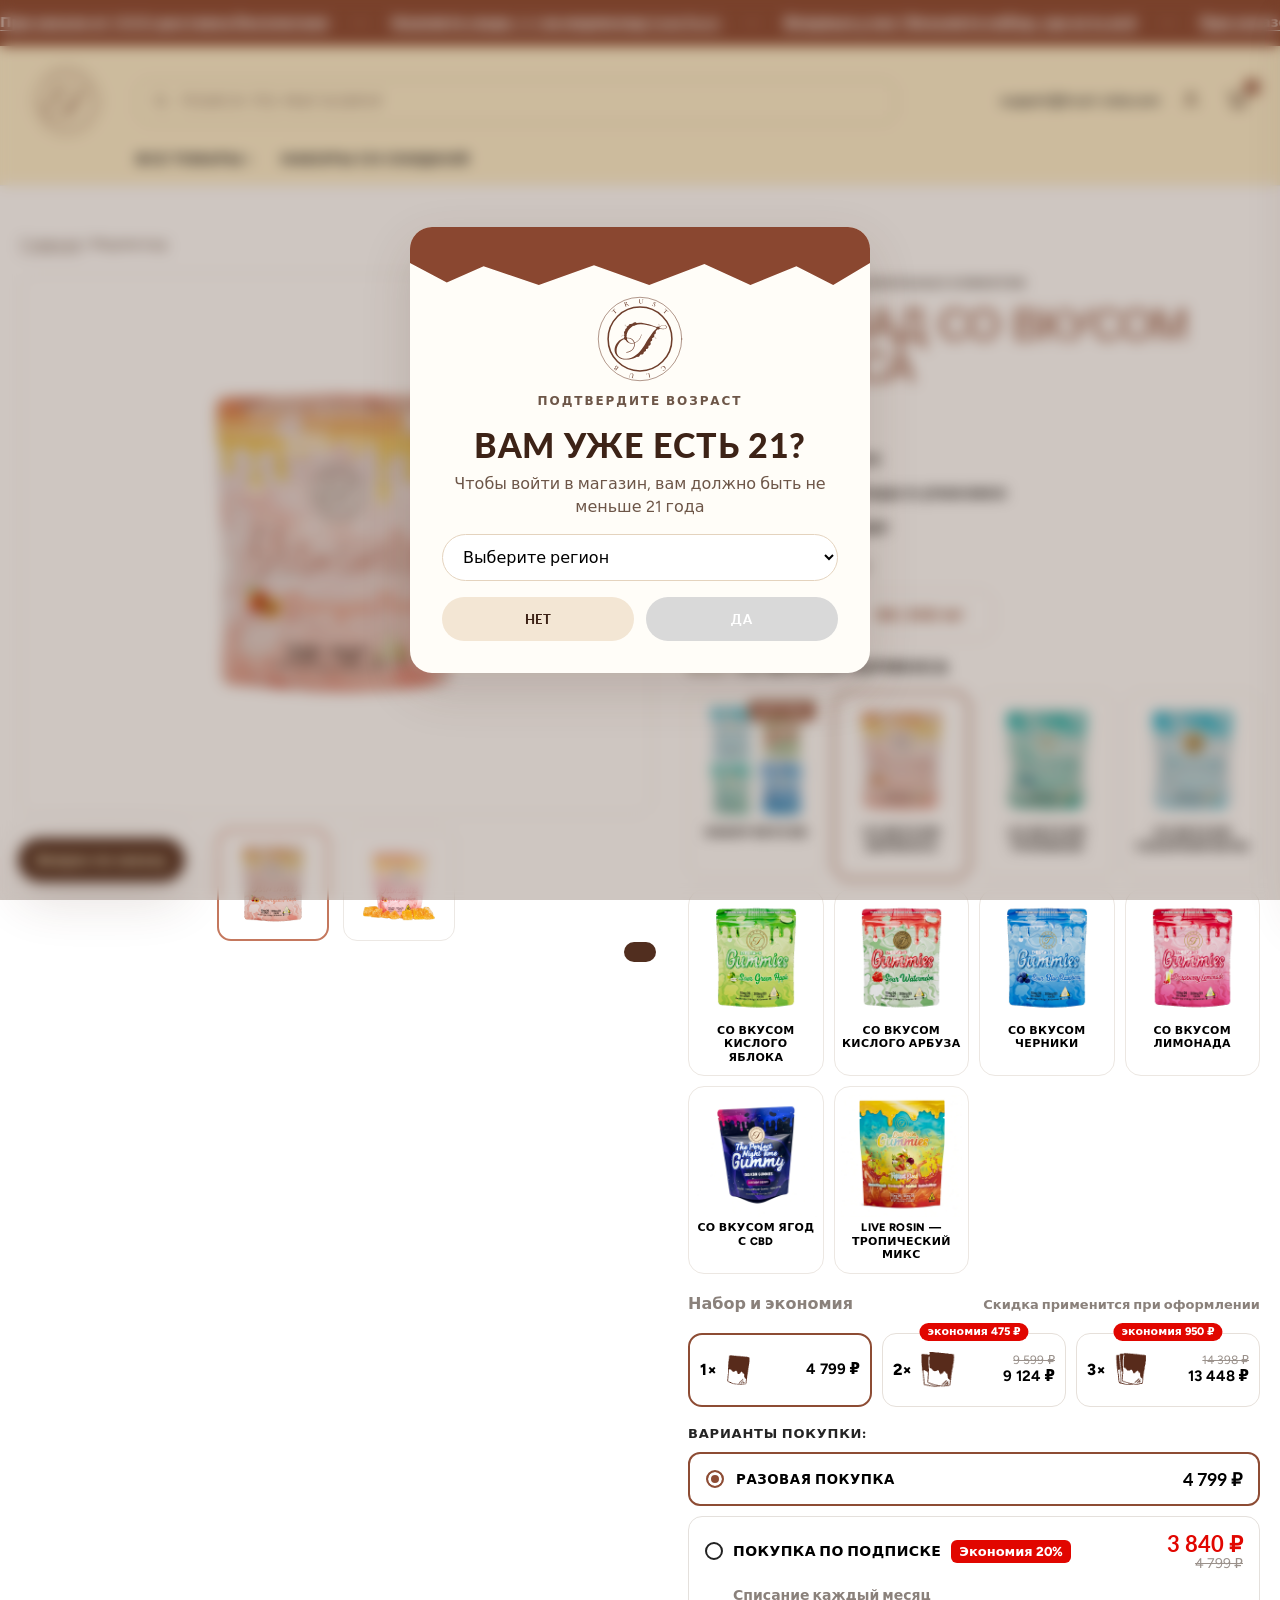
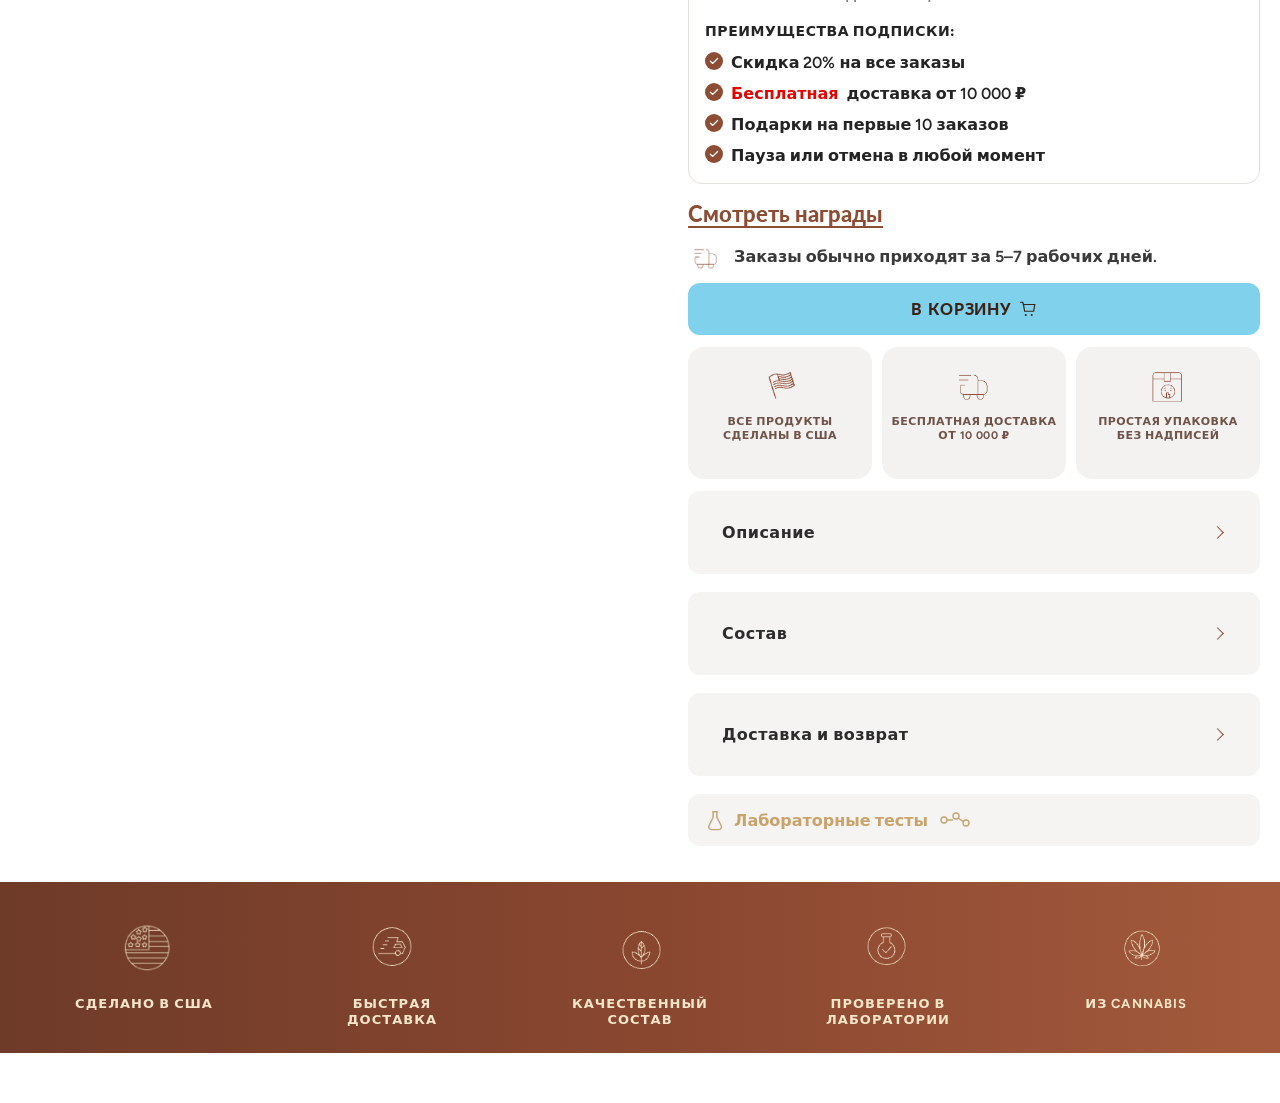
==== marmelad.html @ 65765ce6 "Initial commit: Trust-Club site with chat server. Co-authored-by: Cursor <cursoragent@cursor.com>" ====
<!DOCTYPE html>
<html lang="ru">
<head>
  <meta charset="UTF-8" />
  <meta name="viewport" content="width=device-width, initial-scale=1, maximum-scale=1, viewport-fit=cover" />
  <title>Мармелад со вкусом абрикоса — Trust-Club</title>
  <link rel="icon" href="img/brand/trust-club-logo.svg" type="image/svg+xml" />
  <meta name="description" content="Мармелад Trust-Club со вкусом абрикоса. Сделано в США, проверено лабораторией, доставка без опознавательных знаков." />
  <link rel="stylesheet" href="fonts/fonts.css" />
  <link rel="stylesheet" href="css/styles.css?v=47" />
  <link rel="stylesheet" href="css/product.css?v=33" />
</head>
<body class="locked">
  <div class="overlay open" id="ageGate" role="dialog" aria-modal="true" aria-labelledby="ageTitle">
    <div class="modal">
      <div class="drip"></div>
      <div class="modal-body">
        <img class="logo-pop" src="img/brand/trust-club-logo.svg" alt="Trust-Club" />
        <p class="eyebrow">ПОДТВЕРДИТЕ ВОЗРАСТ</p>
        <h2 id="ageTitle">ВАМ УЖЕ ЕСТЬ 21?</h2>
        <p>Чтобы войти в магазин, вам должно быть не меньше 21 года</p>
        <select id="stateSelect" aria-label="Выберите регион">
          <option value="">Выберите регион</option>
        </select>
        <div class="age-actions">
          <button class="btn btn-no" type="button" id="ageNo">Нет</button>
          <button class="btn btn-yes" type="button" id="ageYes" disabled>Да</button>
        </div>
      </div>
    </div>
  </div>

  <div class="marquee" id="top" aria-label="Акции">
    <div class="marquee-track" id="marquee"></div>
  </div>

  <header class="header">
    <div class="header-row">
      <button class="icon-btn menu-btn" type="button" id="openMenu" aria-label="Открыть меню">☰</button>
      <a class="logo" href="index.html#top" aria-label="Trust-Club">
        <img src="img/brand/trust-club-logo.svg" alt="Trust-Club" />
      </a>
      <form class="search" id="searchForm" role="search">
        <svg width="18" height="18" viewBox="0 0 24 24" fill="none" stroke="currentColor" stroke-width="2"><circle cx="11" cy="11" r="7"/><path d="M20 20l-3-3"/></svg>
        <input id="searchInput" type="search" placeholder="Поиск по магазину" aria-label="Поиск по магазину" />
      </form>
      <div class="header-tools">
        <div class="mail-block">
          <a class="mail" href="mailto:support@trust-club.com">support@trust-club.com</a>
          <p class="deliver" id="deliverTo" hidden>
            <svg width="15" height="18" viewBox="0 0 24 32" aria-hidden="true"><path fill="currentColor" d="M12 1C6.2 1 1.5 5.8 1.5 11.7 1.5 19.2 12 31 12 31s10.5-11.8 10.5-19.3C22.5 5.8 17.8 1 12 1z"/><circle cx="12" cy="11.5" r="3.6" fill="#fdf0ce"/></svg>
            <span id="deliverRegion"></span>
          </p>
          <div class="region-banner" id="regionGate" hidden>
            <p class="region-banner-title">Выберите регион</p>
            <div class="region-list" id="regionList"></div>
          </div>
        </div>
        <button class="icon-btn" type="button" id="openAccount" aria-label="Войти">
          <svg width="22" height="22" viewBox="0 0 24 24" fill="none" stroke="currentColor" stroke-width="1.8"><circle cx="12" cy="8" r="3.2"/><path d="M5 19c1.4-3 3.8-4.5 7-4.5S17.6 16 19 19"/></svg>
        </button>
        <button class="icon-btn" type="button" id="openCart" aria-label="Корзина">
          <svg width="22" height="22" viewBox="0 0 24 24" fill="none" stroke="currentColor" stroke-width="1.8"><path d="M6 7h15l-1.5 9h-12z"/><path d="M6 7L5 4H2"/><circle cx="9" cy="20" r="1.2"/><circle cx="18" cy="20" r="1.2"/></svg>
          <span class="cart-count" id="cartCount">0</span>
        </button>
      </div>
    </div>
    <nav class="nav" aria-label="Основное меню">
      <div class="mega">
        <a href="index.html#shop">ВСЕ ТОВАРЫ ›</a>
        <div class="mega-panel" id="mega"></div>
      </div>
      <a href="index.html#shop">НАБОРЫ СО СКИДКОЙ</a>
    </nav>
  </header>

  <main class="product-page section">
    <aside class="join-hero" id="joinHero" hidden>
      <div class="join-panel" role="dialog" aria-modal="true" aria-labelledby="joinTitle">
        <header class="join-top">
          <img src="img/brand/trust-club-logo.svg" alt="Trust-Club" />
          <button class="join-close" type="button" id="joinClose" aria-label="Закрыть">✕</button>
        </header>
        <div class="join-scroll" id="joinScroll">
          <section class="join-block" data-join-block="profile">
            <h2 id="joinTitle">Войдите в аккаунт</h2>
            <p id="joinLead">Заказы, подписки и избранное — в одном кабинете.</p>
            <p class="join-plan" id="joinPlan"></p>
            <div id="joinGuest">
              <form id="joinForm" novalidate>
                <input id="joinName" type="text" autocomplete="name" placeholder="Имя" aria-label="Имя" />
                <input id="joinEmail" type="email" inputmode="email" autocomplete="email" placeholder="Эл. почта" aria-label="Эл. почта" />
                <input id="joinPass" type="password" autocomplete="new-password" placeholder="Пароль, от 6 символов" aria-label="Пароль" />
                <p class="form-error" id="joinError" hidden></p>
                <button class="btn join-submit" type="submit" id="joinSubmit">Зарегистрироваться</button>
              </form>
              <button class="text-link" type="button" id="joinSwitch">Уже есть аккаунт? Войти</button>
              <p class="join-legal">Регистрируясь, вы соглашаетесь с <a href="index.html#faq">условиями</a> и <a href="index.html#faq">политикой конфиденциальности</a>.</p>
            </div>
            <div class="join-member" id="joinMember">
              <p id="joinMemberLead">Здесь ваши подписки, избранное и недавние товары.</p>
              <button class="btn join-submit" type="button" id="joinLogout">Выйти</button>
            </div>
          </section>
          <div class="join-chip-row at-start" data-join-block="you">
            <div class="join-chips" id="joinChips">
              <a href="morozhenoe.html">Мороженое</a>
              <a href="pechenie.html">Печенье</a>
              <a href="marmelad.html">Мармелад</a>
              <a href="index.html#shop">Наборы</a>
              <a href="index.html#shop">Новинки</a>
            </div>
            <button class="join-chip-prev" type="button" id="joinChipPrev" aria-label="Прокрутить влево">‹</button>
            <button class="join-chip-next" type="button" id="joinChipNext" aria-label="Прокрутить вправо">›</button>
          </div>
          <div id="joinBlocks">
            <section class="join-block" data-join-block="seen">
              <h3>Недавно смотрели</h3>
              <div class="join-rail" id="joinSeen"></div>
            </section>
            <section class="join-block" data-join-block="favs">
              <h3>Избранное <span aria-hidden="true">></span></h3>
              <div id="joinFavs"></div>
            </section>
            <section class="join-block" data-join-block="popular">
              <h3>Популярное сегодня</h3>
              <div class="join-rail-row at-start">
                <div class="join-rail" id="joinPopular"></div>
                <button class="join-chip-prev" type="button" id="joinPopularPrev" aria-label="Прокрутить влево">‹</button>
                <button class="join-chip-next" type="button" id="joinPopularNext" aria-label="Прокрутить вправо">›</button>
              </div>
            </section>
            <section class="join-block" data-join-block="orders">
              <h3>Заказы</h3>
              <div id="joinOrders"></div>
            </section>
          </div>
        </div>
        <nav class="join-dock" id="joinDock" aria-label="Разделы кабинета">
          <button type="button" class="on" data-join="you">Для вас</button>
          <button type="button" data-join="orders">Заказы</button>
          <button type="button" data-join="profile">Профиль</button>
        </nav>
      </div>
    </aside>
    <div class="wrap">
      <p class="crumb"><a href="index.html">Главная</a> / Мармелад</p>
      <div class="product">
        <div class="product-photo">
          <div class="gallery">
            <img id="productPhoto" src="img/gummies/gummy-peach-1.png?v=5" alt="Мармелад со вкусом абрикоса" />
            <button class="wish" type="button" id="wish" aria-pressed="false" aria-label="В избранное">
              <svg viewBox="0 0 24 24" width="26" height="26" aria-hidden="true"><path d="M12 20s-7-4.4-7-9a4 4 0 0 1 7-2 4 4 0 0 1 7 2c0 4.6-7 9-7 9z" fill="none" stroke="currentColor" stroke-width="1.6" stroke-linejoin="round"/></svg>
            </button>
          </div>
          <div class="thumbs" id="thumbs"></div>
        </div>
        <div class="buy">
          <p class="rate-line"><span class="stars">★★★★★</span> 4,8/5 · 1 500+ довольных клиентов</p>
          <h1 id="productTitle">Мармелад со вкусом абрикоса</h1>
          <p class="product-price" id="productPrice"></p>
          <ul class="facts">
            <li id="packMg">300 мг в упаковке</li>
            <li id="packCount">30 штук мармелада в упаковке</li>
            <li id="packEach">10 мг в мармеладе</li>
          </ul>
          <div class="strength" id="strengthBox" hidden>
            <p class="strength-label">Выберите дозировку</p>
            <div class="strength-row" id="strengthRow"></div>
          </div>
          <p class="flavor-label">Вкус: <strong id="flavorName">Со вкусом абрикоса</strong></p>
          <div class="flavor-grid" id="flavorGrid">
            <button class="flavor-card" type="button" data-id="gummies-vp" data-set="1" data-packs="4" data-pack-mg="300" data-mg="1200" data-count="120" data-each="10" data-name="Набор вкусов" data-title="Мармелад — набор вкусов" data-photo="img/gummies/marmelad-pack.jpg?v=7">
              <em class="sale-badge">Выгода</em>
              <img src="img/gummies/marmelad-pack.jpg?v=7" alt="" />
              <span>Набор вкусов</span>
            </button>
            <button class="flavor-card on" type="button" aria-pressed="true" data-id="gummy-peach" data-strengths="apricot" data-mg="300" data-count="30" data-each="10" data-name="Со вкусом абрикоса" data-title="Мармелад со вкусом абрикоса" data-photo="img/gummies/gummy-peach-1.png?v=5">
              <img src="img/gummies/gummy-peach-1.png?v=5" alt="" />
              <span>Со вкусом абрикоса</span>
            </button>
            <button class="flavor-card" type="button" data-id="gummy-baja" data-strengths="baja" data-mg="300" data-count="30" data-each="10" data-name="Со вкусом тропиков" data-title="Мармелад со вкусом тропиков" data-photo="img/gummies/gummy-baja-1.png?v=2">
              <img src="img/gummies/gummy-baja-1.png?v=2" alt="" />
              <span>Со вкусом тропиков</span>
            </button>
            <button class="flavor-card" type="button" data-id="gummy-cotton" data-mg="300" data-count="30" data-each="10" data-name="Со вкусом сахарной ваты" data-title="Мармелад со вкусом сахарной ваты" data-photo="img/gummies/gummy-cotton-1.png?v=3">
              <img src="img/gummies/gummy-cotton-1.png?v=3" alt="" />
              <span>Со вкусом сахарной ваты</span>
            </button>
            <button class="flavor-card" type="button" data-id="gummy-apple" data-strengths="apple" data-mg="300" data-count="30" data-each="10" data-name="Со вкусом кислого яблока" data-title="Мармелад со вкусом кислого яблока" data-photo="img/gummies/gummy-apple-1.png?v=3">
              <img src="img/gummies/gummy-apple-1.png?v=3" alt="" />
              <span>Со вкусом кислого яблока</span>
            </button>
            <button class="flavor-card" type="button" data-id="gummy-melon" data-strengths="melon" data-mg="300" data-count="30" data-each="10" data-name="Со вкусом кислого арбуза" data-title="Мармелад со вкусом кислого арбуза" data-photo="img/gummies/gummy-melon-1.png?v=3">
              <img src="img/gummies/gummy-melon-1.png?v=3" alt="" />
              <span>Со вкусом кислого арбуза</span>
            </button>
            <button class="flavor-card" type="button" data-id="gummy-raspberry" data-strengths="blueberry" data-mg="300" data-count="30" data-each="10" data-name="Со вкусом черники" data-title="Мармелад со вкусом черники" data-photo="img/gummies/gummy-blueberry-1.png?v=3">
              <img src="img/gummies/gummy-blueberry-1.png?v=3" alt="" />
              <span>Со вкусом черники</span>
            </button>
            <button class="flavor-card" type="button" data-id="gummy-lemonade" data-strengths="lemonade" data-mg="300" data-count="30" data-each="10" data-name="Со вкусом лимонада" data-title="Мармелад со вкусом лимонада" data-photo="img/gummies/gummy-lemonade-1.png?v=3">
              <img src="img/gummies/gummy-lemonade-1.png?v=3" alt="" />
              <span>Со вкусом лимонада</span>
            </button>
            <button class="flavor-card" type="button" data-id="gummy-dream" data-mg="600" data-count="30" data-each="10" data-dose="10 мг CBD и 10 мг CBN" data-name="Со вкусом ягод с CBD" data-title="Мармелад со вкусом ягод с CBD" data-photo="img/gummies/gummy-dream-1.jpg?v=2">
              <img src="img/gummies/gummy-dream-1.jpg?v=2" alt="" />
              <span>Со вкусом ягод с CBD</span>
            </button>
            <button class="flavor-card" type="button" data-id="tropical" data-mg="100" data-count="10" data-each="10" data-name="Live Rosin — тропический микс" data-title="Мармелад Live Rosin — тропический микс" data-photo="img/gummies/gummy-tropical-1.jpg?v=2">
              <img src="img/gummies/gummy-tropical-1.jpg?v=2" alt="" />
              <span>Live Rosin — тропический микс</span>
            </button>
          </div>
          <div class="bundle">
            <div class="bundle-head">
              <span>Набор и экономия</span>
              <span class="bundle-note">Скидка применится при оформлении</span>
            </div>
            <div class="bundle-row" id="bundleRow">
              <button class="bundle-card on" type="button" data-count="1" aria-pressed="true">
                <span class="bundle-qty">1×</span>
                <img class="bars" src="img/ui/bundle-1.png" alt="" />
                <span class="bundle-prices"><strong data-role="sale"></strong></span>
              </button>
              <button class="bundle-card" type="button" data-count="2">
                <em class="save-pill" data-role="save"></em>
                <span class="bundle-qty">2×</span>
                <img class="bars" src="img/ui/bundle-2.png" alt="" />
                <span class="bundle-prices"><s data-role="full"></s><strong data-role="sale"></strong></span>
              </button>
              <button class="bundle-card" type="button" data-count="3">
                <em class="save-pill" data-role="save"></em>
                <span class="bundle-qty">3×</span>
                <img class="bars" src="img/ui/bundle-3.png" alt="" />
                <span class="bundle-prices"><s data-role="full"></s><strong data-role="sale"></strong></span>
              </button>
            </div>
          </div>
          <p class="purchase-label">Варианты покупки:</p>
          <button class="purchase on" type="button" id="oneTime" aria-pressed="true">
            <span class="purchase-radio" aria-hidden="true"></span>
            <span>Разовая покупка</span>
            <strong id="purchasePrice"></strong>
          </button>
          <div class="subscribe" id="subscribeCard">
            <button class="sub-head" type="button" id="subscribePick" aria-pressed="false">
              <span class="sub-radio" aria-hidden="true"></span>
              <span class="sub-title">Покупка по подписке</span>
              <em class="sub-badge">Экономия 20%</em>
              <span class="sub-prices">
                <strong id="subPrice"></strong>
                <s id="subWas"></s>
              </span>
            </button>
            <p class="sub-freq-note">Списание каждый месяц</p>
            <p class="sub-benefits-label">Преимущества подписки:</p>
            <ul class="sub-benefits">
              <li>Скидка 20% на все заказы</li>
              <li><b>Бесплатная</b> доставка от 10 000 ₽</li>
              <li>Подарки на первые 10 заказов</li>
              <li>Пауза или отмена в любой момент</li>
            </ul>
          </div>
          <div class="after-buy">
            <button class="rewards-link" type="button" id="rewards">Смотреть награды</button>
            <p class="eta">
              <img src="img/ui/assure-truck.png" alt="" />
              Заказы обычно приходят за 5–7 рабочих дней.
            </p>
            <button class="btn btn-cart" type="button" id="addProduct">В корзину <svg viewBox="0 0 24 24" width="18" height="18" aria-hidden="true"><path d="M6 6h15l-1.5 9h-12z" fill="none" stroke="currentColor" stroke-width="1.6"/><path d="M6 6 5 3H2" fill="none" stroke="currentColor" stroke-width="1.6" stroke-linecap="round"/><circle cx="9" cy="20" r="1.3" fill="currentColor"/><circle cx="17" cy="20" r="1.3" fill="currentColor"/></svg></button>
            <div class="assure">
              <article>
                <img src="img/ui/assure-flag.png" alt="" />
                <p>Все продукты сделаны в США</p>
              </article>
              <article>
                <img src="img/ui/assure-truck.png" alt="" />
                <p>Бесплатная доставка от 10&nbsp;000&nbsp;₽</p>
              </article>
              <article>
                <img src="img/ui/assure-box.png" alt="" />
                <p>Простая упаковка без надписей</p>
              </article>
            </div>
            <div class="buy-notes">
              <details>
                <summary>Описание</summary>
                <div class="buy-copy">
                  <p>Новым покупателям мы говорим одно: начните с мармелада Trust-Club. <strong id="leadFlavor">Мармелад со вкусом абрикоса</strong> — знакомый и любимый вкус. Мягкие штучки, и рука сама тянется за следующей.</p>
                  <p>Это тот самый мармелад, с которого начался ажиотаж. В каждом мармеладе <strong id="doseEach">10 мг</strong>. Эффект наступает быстро, партию проверяет лаборатория, на упаковке есть QR-код на протокол. Сделано в США.</p>
                  <p>Среди отзывов самыми частыми являются ровное ощущение и спокойное расслабление без тяжёлой сонливости, после которой не хочется вставать. Хороший способ начать вечер или выходные.</p>
                  <p>Если пробуете впервые, начните с нескольких кусочков и не спешите съедать всю пачку.</p>
                  <p><strong id="packLine">В упаковке 30 штук мармелада: 10 мг в каждом мармеладе, 300 мг на пачку.</strong></p>
                  <p>Наши вкусы:</p>
                  <ul>
                    <li>Набор вкусов</li>
                    <li>Со вкусом абрикоса</li>
                    <li>Со вкусом тропиков</li>
                    <li>Со вкусом сахарной ваты</li>
                    <li>Со вкусом кислого яблока</li>
                    <li>Со вкусом кислого арбуза</li>
                    <li>Со вкусом черники</li>
                    <li>Со вкусом лимонада</li>
                    <li>Со вкусом ягод с CBD</li>
                    <li>Live Rosin — тропический микс</li>
                  </ul>
                </div>
              </details>
              <details>
                <summary>Состав</summary>
                <div class="buy-copy">
                  <p><strong>Мармелад.</strong> Сахар, глюкозный сироп и желатин. Вкус зависит от добавки: абрикос, сахарная вата, кислое яблоко, арбуз, черника, лимонад, ягоды, тропики или тропический микс Live Rosin. Совсем немного, меньше 2%: лимонная кислота, натуральный ароматизатор и краситель.</p>
                  <p>Аллергены: сделано и упаковано на производстве, где также работают с орехами, пшеницей, соей, древесными орехами и кокосом.</p>
                </div>
              </details>
              <details>
                <summary>Доставка и возврат</summary>
                <div class="buy-copy">
                  <p>Всё просто: у вас есть дела поважнее, чем переживать из-за посылки.</p>
                  <p><strong>Доставка</strong></p>
                  <p>Отправляем заказ за 2–4 рабочих дня. В выходные и праздники отгрузки нет.</p>
                  <p>После отправки большинство заказов приходит за 3–7 рабочих дней.</p>
                  <p>Упаковка без лишних надписей: курьер ничего не поймёт, и соседи тоже. Посылка только для вас.</p>
                  <p><strong>Возврат и проблемы с заказом</strong></p>
                  <p>Если заказ пришёл повреждённым, неполным или не тем, что вы заказали, мы всё исправим.</p>
                  <p>Можно добавить защиту доставки: замену отправим сразу, без ожидания ответа от CDEK.</p>
                  <p>Вскрытые продукты обратно не принимаем, причина и так понятна. Но если ошиблись мы — исправим.</p>
                  <p>Быстро. Без лишнего внимания. По-честному. Если с заказом что-то не так, напишите на <a href="mailto:support@trust-club.com">support@trust-club.com</a> — разберёмся.</p>
                </div>
              </details>
              <a class="lab-link" href="index.html#about">
                <svg viewBox="0 0 24 24" width="22" height="22" aria-hidden="true"><path d="M9 3h6M10 3v6L5.5 18a3 3 0 0 0 2.6 4.5h8a3 3 0 0 0 2.6-4.5L14 9V3" fill="none" stroke="#c4a574" stroke-width="1.6" stroke-linejoin="round"/></svg>
                Лабораторные тесты
                <svg class="lab-mol" viewBox="0 0 36 18" width="36" height="18" aria-hidden="true"><circle cx="6" cy="9" r="3" fill="none" stroke="#c4a574" stroke-width="1.4"/><circle cx="18" cy="5" r="3" fill="none" stroke="#c4a574" stroke-width="1.4"/><circle cx="28" cy="12" r="3" fill="none" stroke="#c4a574" stroke-width="1.4"/><path d="M9 9h6M20 7l6 4" fill="none" stroke="#c4a574" stroke-width="1.4"/></svg>
              </a>
            </div>
          </div>
        </div>
      </div>
    </div>

    <ul class="perk-bar">
      <li>
        <img src="img/ui/perk-flag.png" alt="" />
        <span>Сделано в США</span>
      </li>
      <li>
        <img src="img/ui/perk-truck.png" alt="" />
        <span>Быстрая доставка</span>
      </li>
      <li>
        <img src="img/ui/perk-leaf.png" alt="" />
        <span>Качественный состав</span>
      </li>
      <li>
        <img src="img/ui/perk-flask.png" alt="" />
        <span>Проверено в лаборатории</span>
      </li>
      <li>
        <img src="img/ui/perk-hemp.png" alt="" />
        <span>Из cannabis</span>
      </li>
    </ul>
  </main>

  <aside class="drawer" id="drawer" aria-label="Корзина">
    <div class="drawer-head">
      <strong>Ваша корзина</strong>
      <button class="icon-btn" type="button" id="closeCart" aria-label="Закрыть">✕</button>
    </div>
    <div class="lines" id="lines"></div>
    <div class="drawer-foot">
      <p class="subtotal"><span>Сумма</span><strong id="subtotal">0 ₽</strong></p>
      <p class="subtotal cart-ship" id="shipRow" hidden><span id="shipLabel">Доставка</span><strong id="shipping">0 ₽</strong></p>
      <p class="cart-ship-hint" id="shipHint" hidden>При заказе от 10 000 ₽ доставка бесплатная</p>
      <p class="subtotal cart-total" id="totalRow" hidden><span>Итого</span><strong id="cartTotal">0 ₽</strong></p>
      <button class="btn btn-cart" type="button" id="checkout">Оформить</button>
    </div>
  </aside>

  <nav class="mobile-nav" id="mobileNav">
    <button class="icon-btn" type="button" id="closeMenu" aria-label="Закрыть меню">✕</button>
    <a href="morozhenoe.html">Мороженое</a>
    <a href="pechenie.html">Печенье</a>
    <a href="marmelad.html">Мармелад</a>
    <a href="index.html#shop">Все товары</a>
    <a href="index.html#shop">Наборы со скидкой</a>
    <a href="index.html#faq">Вопросы</a>
  </nav>

  <div class="toast" id="toast" role="status"></div>

  <script src="js/app.js?v=75" defer></script>
  <script src="js/marmelad.js?v=8" defer></script>
</body>
</html>
---- fonts/fonts.css ----
@font-face {
  font-family: "Archivo Black";
  font-style: normal;
  font-weight: 400;
  font-display: swap;
  src: url("ArchivoBlack-Regular.ttf") format("truetype");
}

@font-face {
  font-family: "Figtree";
  font-style: normal;
  font-weight: 300 900;
  font-display: swap;
  src: url("Figtree-wght.ttf") format("truetype");
}

@font-face {
  font-family: "Figtree";
  font-style: italic;
  font-weight: 400;
  font-display: swap;
  src: url("Figtree-Italic-wght.ttf") format("truetype");
}

@font-face {
  font-family: "Lato";
  font-style: normal;
  font-weight: 700;
  font-display: swap;
  src: url("Lato-Bold.ttf") format("truetype");
}

@font-face {
  font-family: "Lato";
  font-style: normal;
  font-weight: 900;
  font-display: swap;
  src: url("Lato-Black.ttf") format("truetype");
}
---- css/styles.css ----
:root {
    --cream: #fdf0ce;
    --cream-2: #fef1d3;
    --sand: #f4ecd8;
    --paper: #fffaf1;
    --choco: #8a4730;
    --choco-deep: #512e1f;
    --ink: #3d2317;
    --text: #242424;
    --muted: #6d5648;
    --teal: #7fd1ec;
    --teal-deep: #5ebfdc;
    --pink: #fbe6e8;
    --line: #eadcc4;
    --gold: #e0a106;
    --max: 1240px;
    --shadow: 0 18px 50px rgba(81, 46, 31, 0.16);
  }

  * { box-sizing: border-box; }
  html {
    scroll-behavior: smooth;
    overflow-x: clip;
    overflow-y: scroll;
  }
  #shop, #about, #reviews, #faq, #blog, #ceo, #rewards { scroll-margin-top: 150px; }
  body {
    margin: 0;
    color: var(--text);
    background: #fff;
    font-family: Figtree, system-ui, sans-serif;
    line-height: 1.45;
    overflow-x: clip;
    overflow-y: visible;
  }
  body.locked { overflow: hidden; }
  img { max-width: 100%; display: block; }
  button, input, select, textarea { font-family: inherit; }
  input,
  select,
  textarea {
    font-size: 16px;
  }
  a { color: inherit; text-decoration: none; }
  h1, h2, .display {
    font-family: "Archivo Black", Impact, sans-serif;
    font-weight: 400;
    letter-spacing: -0.03em;
    line-height: 0.95;
    margin: 0;
    text-transform: uppercase;
  }

  .marquee {
    background: var(--choco);
    color: #fff;
    overflow: hidden;
    white-space: nowrap;
  }
  .marquee-track {
    display: flex;
    width: max-content;
    animation: slide linear infinite;
    font-weight: 600;
    font-size: 14px;
    will-change: transform;
  }
  .marquee-group {
    display: flex;
    align-items: center;
    gap: 28px;
    flex: 0 0 auto;
    padding: 13px 28px 13px 0;
  }
  .marquee a { color: #fff; text-decoration: underline; text-underline-offset: 3px; white-space: nowrap; }
  .dot { opacity: 0.85; }
  @keyframes slide {
    from { transform: translateX(0); }
    to { transform: translateX(calc(var(--shift) * -1)); }
  }

  .header {
    background: var(--cream);
    position: sticky;
    top: 0;
    z-index: 60;
    box-shadow: 0 1px 0 rgba(81, 46, 31, 0.08);
  }
  @supports not (overflow: clip) {
    html, body { overflow-x: hidden; }
  }
  @media (min-width: 981px) {
    .header {
      position: sticky;
      top: 0;
      z-index: 60;
      background: var(--cream);
    }
  }
  .header-row {
    max-width: 1360px;
    margin: 0 auto;
    padding: 16px 28px 6px;
    display: grid;
    grid-template-columns: 90px 1fr auto;
    gap: 18px;
    align-items: center;
  }
  .logo {
    display: inline-flex;
    align-items: center;
  }
  .logo img { width: 78px; height: auto; display: block; }
  .search {
    position: relative;
    max-width: 760px;
  }
  .search svg {
    position: absolute;
    left: 16px;
    top: 50%;
    transform: translateY(-50%);
    color: #8a7564;
  }
  .search input {
    width: 100%;
    border: 1.5px solid #c9b59a;
    background: transparent;
    border-radius: 12px;
    padding: 12px 16px 12px 44px;
    font-size: 16px;
    letter-spacing: 0.08em;
    text-transform: uppercase;
    color: var(--ink);
  }
  .search input::placeholder { color: #8d7766; }
  .header-tools {
    display: flex;
    align-items: center;
    gap: 16px;
    font-size: 14px;
    font-weight: 600;
  }
  .mail-block {
    position: relative;
    display: grid;
    grid-template-columns: 15px auto;
    column-gap: 6px;
    row-gap: 2px;
    align-items: center;
    justify-items: start;
  }
  .mail {
    grid-column: 2;
    grid-row: 1;
    line-height: 1;
    white-space: nowrap;
  }
  .mail-block:has(.deliver[hidden]) .mail { grid-column: 1 / -1; }
  .deliver { display: contents; }
  .deliver[hidden] { display: none; }
  .deliver svg {
    grid-column: 1;
    grid-row: 2;
    width: 15px;
    height: 18px;
    color: #6e3e2c;
    cursor: pointer;
  }
  #deliverRegion {
    grid-column: 2;
    grid-row: 2;
    color: #6e3e2c;
    font-weight: 800;
    font-size: 13px;
    line-height: 1;
    white-space: nowrap;
    cursor: pointer;
  }
  .region-banner {
    position: absolute;
    top: calc(100% + 10px);
    right: 0;
    z-index: 30;
    width: min(320px, 78vw);
    padding: 14px 10px 10px;
    background: #fffdf8;
    border-radius: 16px;
    box-shadow: var(--shadow);
  }
  .region-banner[hidden] { display: none; }
  .region-banner-title {
    margin: 0 8px 8px;
    color: var(--choco);
    font-weight: 800;
  }
  .region-list {
    max-height: 320px;
    overflow-y: auto;
  }
  .region-list button {
    display: block;
    width: 100%;
    border: 0;
    background: transparent;
    padding: 9px 10px;
    border-radius: 10px;
    text-align: left;
    cursor: pointer;
    color: var(--ink);
    font-weight: 650;
  }
  .region-list button:hover,
  .region-list button.on { background: #f6e6c8; }
  .region-list button.on { color: var(--choco); font-weight: 800; }
  .icon-btn {
    background: none;
    border: 0;
    cursor: pointer;
    position: relative;
    padding: 4px;
    color: var(--ink);
  }
  .cart-count {
    position: absolute;
    top: -6px;
    right: -8px;
    background: var(--choco);
    color: #fff;
    border-radius: 99px;
    min-width: 16px;
    height: 16px;
    font-size: 10px;
    display: grid;
    place-items: center;
  }
  .nav {
    max-width: 1360px;
    margin: 0 auto;
    padding: 4px 28px 14px 136px;
    display: flex;
    gap: 28px;
    font-weight: 800;
    letter-spacing: 0.04em;
    font-size: 14px;
  }
  .nav a:hover { color: var(--choco); }
  .mega { position: relative; }
  .mega-panel {
    display: none;
    position: absolute;
    top: 100%;
    left: 0;
    margin-top: 8px;
    background: #fff;
    border-radius: 16px;
    box-shadow: var(--shadow);
    padding: 16px;
    width: min(860px, 80vw);
    grid-template-columns: repeat(4, 1fr);
    gap: 12px;
    z-index: 30;
  }
  .mega-panel::before {
    content: "";
    position: absolute;
    left: 0;
    right: 0;
    top: -16px;
    height: 16px;
  }
  .mega:hover .mega-panel, .mega.open .mega-panel, .mega:focus-within .mega-panel { display: grid; }
  .mega-card {
    text-align: center;
    font-size: 13px;
    font-weight: 800;
    letter-spacing: 0.04em;
    text-transform: uppercase;
  }
  .mega-card img {
    width: 100%;
    aspect-ratio: 1;
    object-fit: cover;
    border-radius: 12px;
    background: var(--sand);
    margin-bottom: 8px;
  }
  .menu-btn { display: none; }

  .hero {
    background: #fcefcc;
    padding: 22px 0 24px 4vw;
    display: grid;
    grid-template-columns: minmax(280px, 400px) minmax(0, 1fr);
    column-gap: 8px;
    row-gap: 14px;
    align-items: center;
    position: relative;
  }
  .reg-success {
    position: fixed;
    left: 50%;
    top: 50%;
    transform: translate(-50%, -50%);
    z-index: 79;
    width: min(340px, calc(100vw - 36px));
    background: var(--paper);
    color: var(--ink);
    border-radius: 18px;
    box-shadow: var(--shadow);
    overflow: hidden;
  }
  .reg-success[hidden] { display: none !important; }
  .reg-success-head {
    display: flex;
    align-items: center;
    justify-content: space-between;
    gap: 8px;
    padding: 12px;
    background: #fff;
    border-bottom: 1px solid var(--line);
  }
  .reg-success-head strong {
    flex: 1;
    font-size: 16px;
    font-weight: 800;
  }
  .reg-success-head button {
    border: 0;
    background: transparent;
    color: var(--choco-deep);
    font-weight: 700;
    font-size: 18px;
    line-height: 1;
    cursor: pointer;
    padding: 4px 6px;
  }
  .reg-success-text {
    margin: 0;
    padding: 12px;
    color: var(--muted);
    font-size: 14px;
    line-height: 1.4;
  }
  .hero-copy { grid-column: 1; grid-row: 1; max-width: none; padding-right: 8px; }
  .hero-brand {
    display: block;
    width: 118px;
    height: auto;
    margin: 0 0 14px;
  }
  .hero-art {
    grid-column: 2;
    grid-row: 1 / span 2;
    margin: 0;
    min-width: 0;
    width: 100%;
    display: flex;
    align-items: center;
    justify-content: stretch;
  }
  .hero-follow { grid-column: 1; grid-row: 2; max-width: none; }
  .hero-sub-hint {
    grid-column: 1 / -1;
    grid-row: 3;
    margin: 4px 4vw 0 0;
    padding: 0;
    max-width: 52ch;
    color: #6d6560;
    font-size: 14px;
    font-weight: 700;
    line-height: 1.4;
  }
  .hero-art img {
    display: block;
    width: 100%;
    height: auto;
    max-width: none;
    max-height: none;
    object-fit: contain;
    object-position: center right;
  }
  .hero h1 {
    font-size: clamp(34px, 3vw, 50px);
    color: #111;
    margin: 0 0 12px;
  }
  .hero .sub {
    font-size: clamp(18px, 1.6vw, 22px);
    font-weight: 800;
    max-width: 38ch;
    margin: 0 0 22px;
  }
  .btn {
    display: inline-flex;
    align-items: center;
    justify-content: center;
    gap: 8px;
    border: 0;
    cursor: pointer;
    border-radius: 8px;
    padding: 14px 22px;
    font-family: Lato, Figtree, sans-serif;
    font-weight: 800;
    letter-spacing: 0.04em;
    text-transform: uppercase;
  }
  .btn-hero, .btn-cart { background: var(--teal); }
  .btn-hero:hover, .btn-cart:hover { background: var(--teal-deep); }
  .btn-hero {
    color: #fff;
    font-size: 20px;
    padding: 16px 28px;
    border-radius: 7px;
  }
  .btn-cart {
    width: 100%;
    color: var(--ink);
    font-size: 16px;
    border-radius: 10px;
  }
  .btn-subscribe { width: auto; padding: 12px 22px; }
  .btn-cart:disabled { opacity: 0.55; cursor: not-allowed; }
  .social-proof {
    display: flex;
    align-items: center;
    gap: 14px;
    margin-top: 22px;
  }
  .social-proof img {
    height: 46px;
    width: auto;
    display: block;
    flex: none;
  }
  .social-proof strong { display: block; font-size: 20px; letter-spacing: -0.03em; line-height: 1.1; }
  .social-proof span { font-size: 11px; letter-spacing: 0.08em; font-weight: 800; }

  .section { padding: 42px 20px; }
  .wrap { max-width: var(--max); margin: 0 auto; }
  .kicker {
    text-align: center;
    letter-spacing: 0.16em;
    font-size: 13px;
    font-weight: 800;
    margin-bottom: 8px;
  }
  .center-title { text-align: center; font-size: clamp(32px, 4vw, 48px); margin-bottom: 18px; }
  .toolbar {
    display: flex;
    justify-content: center;
    align-items: center;
    gap: 10px;
    flex-wrap: wrap;
    margin-bottom: 22px;
  }
  .tab {
    border: 0;
    background: transparent;
    font-weight: 800;
    letter-spacing: 0.06em;
    font-size: 13px;
    padding: 8px 12px;
    cursor: pointer;
    color: var(--muted);
    border-bottom: 2px solid transparent;
  }
  .tab.active { color: var(--ink); border-color: var(--ink); }
  .shop-all {
    margin-left: 8px;
    font-size: 13px;
    font-weight: 800;
    letter-spacing: 0.06em;
    text-transform: uppercase;
    color: var(--choco);
  }

  .grid, .carousel-row {
    display: grid;
    grid-template-columns: repeat(4, 1fr);
    gap: 16px;
  }
  .card {
    text-align: center;
    display: flex;
    flex-direction: column;
    height: 100%;
  }
  .card .btn-cart {
    margin-top: auto;
  }
  .card-media {
    position: relative;
    background: #fff;
    border-radius: 18px;
    overflow: hidden;
    aspect-ratio: 1;
  }
  a.card-media { display: block; color: inherit; text-decoration: none; }
  .card-media img { width: 100%; height: 100%; object-fit: cover; }
  .card h3 a { color: inherit; text-decoration: none; }
  .soon-label {
    width: 100%;
    height: 100%;
    display: grid;
    place-items: center;
    padding: 20px;
    text-align: center;
    color: var(--choco-deep);
    font-weight: 800;
    font-size: 22px;
    line-height: 1.15;
  }
  .mega-card .soon-label {
    aspect-ratio: 1;
    height: auto;
    border-radius: 12px;
    background: var(--sand);
    margin-bottom: 8px;
    font-size: 14px;
  }
  .badge {
    position: absolute;
    top: 12px;
    left: 12px;
    background: var(--choco-deep);
    color: #fff;
    font-size: 12px;
    font-weight: 400;
    padding: 6px 8px;
    border-radius: 6px;
    letter-spacing: 0.02em;
  }
  .card h3 {
    font-family: Figtree, sans-serif;
    font-size: 16px;
    letter-spacing: 0.02em;
    margin: 12px 8px 4px;
    text-transform: uppercase;
    color: var(--ink);
    min-height: 4.35em;
  }
  .stars { color: var(--gold); font-size: 14px; letter-spacing: 1px; }
  .stars span { color: var(--ink); letter-spacing: 0; font-weight: 700; margin-left: 4px; }
  .price {
    font-weight: 400;
    margin: 8px 0 10px;
    letter-spacing: 0.04em;
  }
  .more {
    display: inline-block;
    margin-top: 8px;
    font-size: 12px;
    font-weight: 400;
    letter-spacing: 0.06em;
    color: var(--ink);
  }

  .icon-band {
    background: var(--choco-deep);
    color: #fff;
    display: grid;
    grid-template-columns: repeat(3, 1fr);
    align-items: center;
    text-align: center;
    padding: 22px 28px;
    gap: 22px;
  }
  .band-row {
    display: flex;
    align-items: center;
    justify-content: center;
    gap: 10px;
    flex-wrap: wrap;
  }
  .flag-stack {
    display: flex;
    flex-direction: column;
    gap: 4px;
    flex: none;
  }
  .flag {
    width: 36px;
    height: auto;
    flex: none;
    border-radius: 2px;
    box-shadow: 0 0 0 1px rgba(255, 255, 255, 0.28);
  }
  .band-title {
    letter-spacing: 0.06em;
    font-size: 14px;
    text-transform: uppercase;
  }
  .band-note {
    margin: 8px 0 0;
    font-size: 14px;
    font-weight: 600;
    line-height: 1.35;
    letter-spacing: 0.01em;
  }
  .band-row .band-note {
    margin: 0;
    max-width: 26ch;
    text-align: left;
  }

  .split-head {
    display: flex;
    justify-content: space-between;
    align-items: end;
    gap: 12px;
    margin-bottom: 16px;
  }
  .best-head {
    display: grid;
    grid-template-columns: 1fr auto 1fr;
    align-items: center;
  }
  .best-head .center-title { grid-column: 2; margin-bottom: 0; }
  .best-head .shop-all { grid-column: 3; justify-self: end; margin-left: 0; }
  .carousel { position: relative; }
  .arrow {
    position: absolute;
    top: 28%;
    width: 36px;
    height: 36px;
    border-radius: 50%;
    border: 1px solid var(--line);
    background: #fff;
    cursor: pointer;
    font-size: 18px;
  }
  .arrow.prev { left: -8px; }
  .arrow.next { right: -8px; }

  .elevate h2 { text-align: center; font-size: clamp(32px, 4vw, 46px); margin-bottom: 28px; }
  .elevate-grid {
    display: grid;
    grid-template-columns: 1fr 1.1fr 1fr;
    gap: 22px;
    align-items: center;
  }
  .feature { display: flex; gap: 12px; margin-bottom: 22px; }
  .feature img { width: 54px; height: 54px; object-fit: contain; flex: none; }
  .feature b { display: block; letter-spacing: 0.04em; margin-bottom: 4px; font-size: 14px; }
  .feature p { margin: 0; color: var(--muted); font-size: 14px; }
  .elevate-photo {
    border-radius: 20px;
    width: 100%;
    height: 420px;
    object-fit: contain;
    background: #fff;
  }

  .brand-band {
    text-align: center;
    padding: 48px 20px;
    background: var(--cream-2);
  }
  .brand-band h2 { font-size: clamp(28px, 4vw, 48px); max-width: 900px; margin: 0 auto; }

  .reviews { background: var(--pink); }
  .review-row {
    display: grid;
    grid-template-columns: repeat(3, 1fr);
    gap: 14px;
  }
  .review {
    background: #fff;
    border-radius: 16px;
    padding: 18px;
    margin: 0;
  }
  .review p { margin: 8px 0; }
  .review cite { font-style: normal; font-weight: 800; font-size: 14px; }

  .compare-wrap { background: var(--cream-2); }
  .compare-card {
    max-width: 920px;
    margin: 8px auto 0;
    border: 2px solid #6e3a2a;
    border-radius: 18px;
    overflow: auto;
    background: #fff;
  }
  .compare {
    width: 100%;
    min-width: 640px;
    border-collapse: collapse;
    background: #fff;
  }
  .compare th, .compare td {
    padding: 16px 18px;
    border-bottom: 1px solid #eadfce;
    text-align: center;
    font-size: 16px;
  }
  .compare tr:last-child td { border-bottom: none; }
  .compare th:first-child, .compare td:first-child {
    width: 52%;
    text-align: left;
    color: #1c1c1c;
    font-weight: 500;
    border-right: 1px solid #eadfce;
  }
  .compare th {
    background: #fff;
    font-weight: 800;
    letter-spacing: 0.03em;
    text-transform: uppercase;
  }
  .compare th.brand, .compare td.yes {
    width: 24%;
    background: #8d4c34;
    color: #fff;
    border-bottom-color: rgba(255, 255, 255, 0.22);
  }
  .compare th.brand {
    text-decoration: underline;
    text-underline-offset: 5px;
  }
  .compare td.yes { font-size: 22px; font-weight: 700; line-height: 1; }
  .compare th:last-child, .compare td.no {
    width: 24%;
    border-left: 1px solid #eadfce;
  }
  .compare td.no { color: #e10600; font-weight: 700; font-size: 20px; line-height: 1; }

  details {
    background: #fff;
    border: 1px solid var(--line);
    border-radius: 12px;
    padding: 14px 16px;
    margin-bottom: 8px;
  }
  summary { cursor: pointer; font-weight: 800; letter-spacing: 0.03em; }
  details p { color: var(--muted); }

  .blog-grid {
    display: grid;
    grid-template-columns: repeat(3, 1fr);
    gap: 16px;
  }
  .blog-card {
    background: var(--paper);
    border-radius: 16px;
    overflow: hidden;
    border: 1px solid var(--line);
  }
  .blog-card img { width: 100%; height: 180px; object-fit: cover; }
  .blog-card div { padding: 14px; }
  .blog-card small { color: var(--muted); }
  .blog-card h3 {
    font-family: Figtree, sans-serif;
    font-size: 16px;
    letter-spacing: 0;
    text-transform: none;
    margin: 6px 0;
    line-height: 1.3;
  }

  .ceo-wrap { background: #8d4c34; }
  .ceo {
    background: #f7f1e6;
    color: #6d4336;
    border-radius: 22px;
    padding: 34px 40px 26px;
    box-shadow: 0 14px 0 rgba(74, 36, 24, 0.22);
  }
  .ceo .eyebrow {
    color: #8a5646;
    margin-bottom: 8px;
  }
  .ceo h2 {
    color: #6a382c;
    font-size: clamp(40px, 5vw, 58px);
    margin: 0 0 16px;
  }
  .ceo p {
    margin: 0 0 14px;
    font-size: 16px;
    line-height: 1.5;
    color: #6d4336;
  }
  .ceo strong { color: #5c3228; }
  .ceo-callout {
    border-left: 3px solid #49b7d6;
    padding: 2px 0 2px 14px;
    margin: 18px 0 8px;
    font-weight: 800;
    letter-spacing: 0.03em;
    text-transform: uppercase;
    color: #6a382c;
  }
  .ceo-foot {
    display: flex;
    justify-content: space-between;
    align-items: flex-end;
    gap: 18px;
    border-top: 1px dashed #c9b59f;
    margin-top: 16px;
    padding-top: 18px;
  }
  .ceo-foot p { margin: 0 0 8px; }
  .ceo-name {
    display: block;
    font-size: 26px;
    letter-spacing: 0.04em;
    text-transform: uppercase;
    color: #6a382c;
  }
  .ceo-foot span { font-size: 15px; }
  .ceo .btn {
    background: #4e3028;
    color: #fff;
    border-radius: 10px;
    margin: 0;
    padding: 14px 22px;
    white-space: nowrap;
  }
  .ceo .btn:hover { background: #3d241e; }

  footer {
    background: #9a5840;
    color: #fff;
    padding: 56px 28px 40px;
  }
  .foot {
    max-width: 1180px;
    margin: 0 auto;
    display: grid;
    grid-template-columns: 0.9fr 0.9fr 1.15fr auto 1.2fr;
    gap: 28px 36px;
    align-items: start;
  }
  footer a { display: block; margin: 7px 0; font-weight: 500; font-size: 15px; }
  footer h3 {
    font-family: Figtree, sans-serif;
    letter-spacing: 0.08em;
    font-size: 14px;
    font-weight: 800;
    text-transform: uppercase;
    margin: 0 0 14px;
    color: #fff;
  }
  .foot-address {
    margin: 18px 0 0;
    font-size: 14px;
    line-height: 1.45;
  }
  .foot-login {
    display: block;
    margin: 7px 0;
    padding: 0;
    border: 0;
    background: none;
    color: #fff;
    font: inherit;
    font-weight: 500;
    font-size: 15px;
    cursor: pointer;
  }
  .foot-brand {
    display: flex;
    flex-direction: column;
    align-items: center;
    gap: 18px;
    padding-top: 8px;
  }
  .foot-logo {
    width: 148px;
    height: auto;
    filter: brightness(0) invert(1);
  }
  .socials { display: flex; align-items: center; gap: 14px; }
  .socials a { margin: 0; color: #fff; display: grid; place-items: center; }
  .news input {
    width: 100%;
    padding: 12px 14px;
    border-radius: 8px;
    border: 1.5px solid rgba(255, 255, 255, 0.9);
    background: transparent;
    color: #fff;
    margin: 0 0 10px;
    font-size: 16px;
  }
  .news input::placeholder { color: rgba(255, 255, 255, 0.75); }
  .news .btn {
    width: 100%;
    background: #fff;
    color: #3d2317;
    border-radius: 8px;
    padding: 12px 16px;
  }
  .news .btn:hover { background: #f4ece3; }
  .pay-row { display: flex; flex-wrap: wrap; gap: 6px; margin: 16px 0 12px; }
  .pay-row svg { width: 38px; height: 24px; display: block; }
  .disclaimer {
    margin: 0 0 8px;
    font-size: 12px;
    line-height: 1.4;
    color: rgba(255, 255, 255, 0.92);
  }

  .overlay {
    position: fixed;
    inset: 0;
    background: rgba(80, 52, 32, 0.28);
    backdrop-filter: blur(7px);
    z-index: 80;
    display: none;
    align-items: center;
    justify-content: center;
    padding: 16px;
  }
  .overlay.open { display: flex; }
  #account.overlay.open {
    align-items: flex-start;
    overflow-y: auto;
    -webkit-overflow-scrolling: touch;
    padding: 16px 16px 48px;
  }
  .modal {
    width: min(460px, 100%);
    background: #fffdf8;
    border-radius: 22px;
    overflow: hidden;
    box-shadow: var(--shadow);
    position: relative;
  }
  #account .modal {
    margin: 24px auto;
    max-height: none;
  }
  .drip {
    height: 58px;
    background: var(--choco);
    clip-path: polygon(0 0, 100% 0, 100% 62%, 92% 100%, 84% 68%, 74% 100%, 64% 64%, 52% 100%, 40% 66%, 28% 100%, 16% 68%, 8% 96%, 0 62%);
  }
  .modal-body { padding: 8px 32px 32px; text-align: center; }
  .modal-body img.logo-pop { width: 92px; margin: 0 auto 8px; }
  .eyebrow {
    letter-spacing: 0.16em;
    font-size: 12px;
    font-weight: 800;
    color: var(--choco);
    margin: 0;
  }
  .modal-body h2 { font-size: 34px; margin: 8px 0; color: var(--ink); }
  #ageTitle {
    font-family: Lato, Figtree, sans-serif;
    font-weight: 900;
    letter-spacing: 0.02em;
    line-height: 1.1;
  }
  .login-body { padding-top: 28px; }
  .login-body h2 { font-size: 28px; }
  .login-body .btn-yes { width: 100%; }
  .price-member {
    display: block;
    margin-top: 4px;
    color: var(--choco-deep);
    font-size: 12px;
    font-weight: 700;
  }
  .subtotal { display: flex; justify-content: space-between; gap: 12px; margin: 0 0 8px; }
  .cart-ship strong.is-free { font-weight: 700; color: var(--choco); }
  .cart-ship-hint { margin: 0 0 10px; color: var(--muted); font-size: 13px; line-height: 1.35; }
  .cart-total { margin-top: 4px; padding-top: 10px; border-top: 1px solid var(--line); font-size: 1.05em; }
  .drawer-foot .btn-cart { width: 100%; margin-top: 8px; }
  .age-block {
    min-height: 100vh;
    display: grid;
    place-items: center;
    text-align: center;
    padding: 24px;
    background: var(--cream);
  }
  .modal-body p { color: var(--muted); margin: 0 0 16px; }
  .form-error { color: #9a3412; font-weight: 700; font-size: 14px; margin: 0 0 12px; }
  .text-link {
    border: 0;
    background: transparent;
    color: var(--choco);
    font-weight: 800;
    cursor: pointer;
    padding: 0;
    margin-top: 4px;
  }
  .account-form { text-align: left; }
  .account-name {
    font-family: Figtree, sans-serif;
    font-size: 26px;
    font-weight: 800;
    letter-spacing: 0;
    text-transform: none;
    line-height: 1.2;
    margin: 0 0 6px;
    color: var(--ink);
  }
  .sub-list-label { font-weight: 800; text-align: left; color: var(--ink); margin: 0 0 10px; }
  .sub-list { list-style: none; margin: 0 0 16px; padding: 0; text-align: left; }
  .sub-list li {
    display: grid;
    grid-template-columns: 52px 1fr;
    gap: 4px 10px;
    align-items: center;
    margin-bottom: 12px;
  }
  .sub-list img { width: 52px; height: 52px; object-fit: cover; border-radius: 10px; background: var(--sand); }
  .sub-list strong { display: block; font-size: 14px; }
  .sub-list span { display: block; color: var(--muted); font-size: 13px; }
  .sub-list button {
    grid-column: 2;
    justify-self: start;
    border: 0;
    background: transparent;
    color: var(--choco);
    font-weight: 800;
    cursor: pointer;
    padding: 0;
  }
  .sub-empty { display: block; color: var(--muted); }
  .modal-body select, .modal-body input {
    width: 100%;
    padding: 12px 16px;
    border-radius: 999px;
    border: 1px solid #e4d3be;
    margin-bottom: 16px;
    background: #fff;
    font-size: 16px;
  }
  .age-actions { display: flex; gap: 12px; }
  .age-actions .btn { flex: 1; border-radius: 999px; }
  .btn-no { background: #f3e6d4; color: var(--ink); }
  .btn-yes { background: #d9d9d9; color: #fff; }
  .btn-yes.ready { background: var(--choco); }
  .btn-yes:disabled { cursor: not-allowed; }

  .drawer {
    position: fixed;
    top: 0; right: 0; bottom: 0;
    width: min(400px, 100%);
    background: #fff;
    z-index: 90;
    transform: translateX(105%);
    transition: transform 0.25s ease;
    display: flex;
    flex-direction: column;
    box-shadow: var(--shadow);
  }
  .drawer.open { transform: none; }
  .drawer-head, .drawer-foot { padding: 16px; border-bottom: 1px solid var(--line); display: flex; justify-content: space-between; align-items: center; }
  .drawer-foot { display: block; border-bottom: 0; border-top: 1px solid var(--line); }
  .lines { flex: 1; overflow: auto; padding: 12px 16px; }
  .line { display: grid; grid-template-columns: 64px 1fr auto; gap: 10px; margin-bottom: 12px; align-items: center; }
  .line img { width: 64px; height: 64px; object-fit: cover; border-radius: 10px; background: var(--sand); }
  .line-freq { margin-top: 2px; color: var(--muted); font-size: 13px; }
  .qty { display: flex; gap: 8px; align-items: center; }
  .qty button { width: 24px; height: 24px; border-radius: 6px; border: 1px solid var(--line); background: #fff; cursor: pointer; }

  .toast {
    position: fixed;
    bottom: 18px;
    left: 50%;
    transform: translateX(-50%) translateY(80px);
    background: var(--choco-deep);
    color: #fff;
    padding: 10px 16px;
    border-radius: 999px;
    z-index: 100;
    transition: transform 0.25s ease;
  }
  .toast.show { transform: translateX(-50%) translateY(0); }

  .chat-dock {
    position: fixed;
    left: 18px;
    bottom: 18px;
    z-index: 78;
    pointer-events: none;
    max-width: calc(100vw - 36px);
  }
  .chat-launch, .chat-box { pointer-events: auto; }
  .chat-box[hidden],
  .chat-launch[hidden],
  .chat-head [hidden] { display: none !important; }
  .chat-launch, .chat-form .btn {
    border: 0;
    border-radius: 999px;
    background: var(--choco-deep);
    color: var(--cream);
    font-weight: 700;
    cursor: pointer;
  }
  .chat-launch { padding: 14px 18px; box-shadow: var(--shadow); }
  .chat-launch.has-new { background: var(--choco); }
  .chat-box {
    width: min(380px, calc(100vw - 36px));
    height: min(520px, calc(100dvh - 36px));
    max-height: calc(100dvh - 36px);
    display: flex;
    flex-direction: column;
    background: var(--paper);
    color: var(--ink);
    border-radius: 18px;
    box-shadow: var(--shadow);
    overflow: hidden;
    transform: translateY(24px) scale(0.96);
    opacity: 0;
    visibility: hidden;
    pointer-events: none;
    transition: transform 0.32s ease, opacity 0.28s ease, visibility 0.32s;
  }
  .chat-box.chat-admin {
    width: min(440px, calc(100vw - 36px));
    height: min(640px, calc(100dvh - 36px));
  }
  .chat-box.is-open {
    transform: none;
    opacity: 1;
    visibility: visible;
    pointer-events: auto;
  }
  .chat-head, .chat-form { display: flex; gap: 8px; align-items: center; padding: 12px; background: #fff; }
  .chat-head { justify-content: space-between; border-bottom: 1px solid var(--line); }
  .chat-head strong { flex: 1; font-size: 16px; }
  .chat-head button, .chat-thread { font: inherit; cursor: pointer; }
  .chat-head button { border: 0; background: transparent; color: var(--choco-deep); font-weight: 700; }
  .chat-head .chat-fold {
    border: 1px solid var(--line);
    border-radius: 999px;
    background: var(--cream);
    padding: 6px 12px;
    font-size: 13px;
    line-height: 1;
  }
  .chat-log { flex: 1; overflow: auto; padding: 12px; display: flex; flex-direction: column; gap: 8px; }
  .chat-empty { margin: 0; color: var(--muted); }
  .chat-msg {
    display: flex;
    align-items: flex-end;
    gap: 8px;
    max-width: 92%;
  }
  .chat-avatar {
    width: 28px;
    height: 28px;
    border-radius: 50%;
    object-fit: contain;
    flex: 0 0 28px;
    background: transparent;
  }
  .chat-bubble { padding: 8px 10px; border-radius: 14px; min-width: 0; }
  .chat-msg p { margin: 0; white-space: pre-wrap; }
  .chat-msg small { display: block; margin-top: 4px; color: var(--muted); font-size: 12px; }
  .chat-msg.user { align-self: flex-end; }
  .chat-msg.user .chat-bubble { background: #f3e6d4; }
  .chat-msg.admin { align-self: flex-start; }
  .chat-msg.admin .chat-bubble { background: #fff; border: 1px solid var(--line); }
  .chat-thread {
    display: grid;
    gap: 4px;
    text-align: left;
    border: 1px solid var(--line);
    border-radius: 12px;
    background: #fff;
    padding: 10px 12px;
  }
  .chat-thread.is-new {
    border-color: var(--choco);
    background: #fff8f0;
  }
  .chat-thread-top {
    display: flex;
    align-items: center;
    justify-content: space-between;
    gap: 8px;
  }
  .chat-thread-top em {
    font-style: normal;
    font-size: 11px;
    font-weight: 700;
    color: #fff;
    background: var(--choco);
    border-radius: 999px;
    padding: 2px 8px;
  }
  .chat-thread-top small { color: var(--muted); font-size: 12px; }
  .chat-thread span, .chat-thread > small { color: var(--muted); font-size: 13px; }
  .chat-thread span { overflow: hidden; text-overflow: ellipsis; white-space: nowrap; }
  .chat-thread > small { display: block; }
  .chat-form { border-top: 1px solid var(--line); flex-wrap: wrap; }
  .chat-form input, .chat-form textarea {
    width: 100%;
    border: 1px solid var(--line);
    border-radius: 12px;
    padding: 10px 12px;
    background: #fff;
    resize: none;
    font-size: 16px;
    line-height: 1.35;
  }
  .chat-form .btn { margin-left: auto; padding: 10px 16px; font-size: 16px; }
  @media (max-width: 640px) {
    .chat-dock {
      left: 10px;
      right: auto;
      bottom: 10px;
      max-width: calc(100vw - 20px);
    }
    .chat-box {
      width: min(380px, calc(100vw - 20px));
      height: min(70dvh, 520px);
      max-height: calc(100dvh - 20px);
    }
    .chat-box.chat-admin {
      width: min(440px, calc(100vw - 20px));
      height: min(78dvh, 640px);
    }
  }


  .mobile-nav {
    display: none;
    position: fixed;
    inset: 0 auto 0 0;
    width: min(320px, 86vw);
    background: var(--cream);
    z-index: 85;
    padding: 24px;
    transform: translateX(-105%);
    transition: transform 0.25s;
  }
  .mobile-nav.open {
    display: flex;
    flex-direction: column;
    transform: none;
    box-shadow: var(--shadow);
    overflow-y: auto;
  }
  body:has(.mobile-nav.open) { overflow: hidden; }
  .mobile-nav .icon-btn { align-self: flex-end; width: 44px; height: 44px; }
  .mobile-nav a { display: block; font-weight: 800; margin: 4px 0; padding: 10px 0; font-size: 18px; }
  .mobile-region {
    display: block;
    width: 100%;
    margin: 8px 0 14px;
    padding: 12px 14px;
    border: 0;
    border-radius: 12px;
    background: #fff;
    color: var(--choco);
    font-weight: 800;
    text-align: left;
    cursor: pointer;
  }

  @media (max-width: 980px) {
    .grid, .carousel-row, .blog-grid, .review-row { grid-template-columns: 1fr 1fr; }
    .elevate-grid, .foot, .icon-band { grid-template-columns: 1fr; }
    .elevate-photo { height: 260px; }
    .nav { display: none; }
    .menu-btn {
      display: inline-flex;
      grid-area: menu;
      width: 64px;
      height: 64px;
      padding: 0;
      align-items: center;
      justify-content: center;
      font-size: 44px;
      line-height: 1;
    }
    .header-row {
      position: relative;
      grid-template-columns: auto auto 1fr;
      grid-template-areas: "menu logo tools" "search search search";
      padding: 10px 14px 12px;
      gap: 8px 10px;
      align-items: center;
    }
    .logo {
      grid-area: logo;
      justify-self: start;
      width: 64px;
      height: 64px;
      border-radius: 12px;
      overflow: hidden;
      background: transparent;
      box-shadow: none;
    }
    .logo img {
      width: 100%;
      height: 100%;
      object-fit: cover;
    }
    .header-tools { grid-area: tools; gap: 10px; justify-self: end; }
    .search { grid-area: search; display: block; max-width: none; }
    .search input { padding: 10px 14px 10px 40px; }
    .mail { display: none; }
    .mail-block {
      display: block;
      position: fixed;
      width: 1px;
      height: 1px;
      overflow: visible;
      pointer-events: none;
    }
    .deliver { display: none !important; }
    .region-banner {
      pointer-events: auto;
      position: fixed;
      top: 12px;
      left: 12px;
      right: 12px;
      width: auto;
      z-index: 88;
      max-height: calc(100vh - 24px);
    }
    .region-list { max-height: min(320px, calc(100vh - 120px)); }
    .hero {
      grid-template-columns: 1fr;
      padding: 28px 16px 24px;
    }
    .reg-success {
      width: min(340px, calc(100vw - 24px));
    }
    .hero-copy, .hero-art, .hero-follow, .hero-sub-hint {
      grid-column: 1;
      grid-row: auto;
    }
    .hero-sub-hint { margin-right: 0; max-width: none; }
    .hero-art { display: block; margin: 8px 0 0; }
    .hero-art img { width: 100%; max-width: 100%; max-height: none; }
    .hero-brand { display: none; }
  }
  @media (max-width: 640px) {
    .grid, .carousel-row, .blog-grid, .review-row { grid-template-columns: 1fr; }
    .hero h1 { font-size: 36px; }
    .btn-hero { font-size: 16px; padding: 14px 16px; }
    .ceo { padding: 24px 18px 20px; }
    .ceo h2 { font-size: 34px; }
    .ceo-foot { flex-direction: column; align-items: flex-start; }
    .ceo .btn { white-space: normal; text-align: center; }
    .best-head, .split-head { display: flex; flex-direction: column; align-items: center; text-align: center; gap: 8px; }
    .best-head .center-title, .best-head .shop-all { grid-column: auto; justify-self: center; margin-left: 0; }
    .compare { min-width: 0; }
    .compare th, .compare td { padding: 12px 8px; font-size: 14px; }
    .arrow.prev { left: 0; }
    .arrow.next { right: 0; }
    .modal { max-height: calc(100vh - 32px); overflow: auto; }
    .modal-body { padding: 8px 18px 22px; }
    .modal-body h2 { font-size: 28px; }
    footer { padding: 40px 18px 88px; }
    #closeCart {
      font-size: 1.25em;
      padding: 6px;
      line-height: 1;
    }
  }

/* Account / join cabinet panel */
body.join-open { overflow: hidden; }
.join-hero {
  position: fixed;
  inset: 0;
  z-index: 96;
  display: flex;
  justify-content: flex-start;
  align-items: stretch;
  padding: 14px;
  background: rgba(48, 28, 18, 0.46);
}
.join-hero > .join-sub-sheet { border-radius: 0; }
.join-hero[hidden] { display: none !important; }
.join-panel {
  position: relative;
  width: min(420px, 100%);
  height: auto;
  align-self: stretch;
  background: #fff;
  display: flex;
  flex-direction: column;
  border-radius: 22px;
  overflow: hidden;
  box-shadow: 0 16px 40px rgba(61, 35, 23, 0.22);
}
.join-top {
  flex: none;
  display: flex;
  align-items: flex-start;
  justify-content: space-between;
  padding: 18px 16px 6px 22px;
}
.join-top img { width: 72px; height: auto; }
.join-close {
  width: 36px;
  height: 36px;
  border-radius: 50%;
  border: 1px solid #e4e0dc;
  background: #fff;
  cursor: pointer;
  color: #333;
  font-size: 16px;
}
.join-scroll {
  position: relative;
  flex: 1;
  min-height: 0;
  overflow-y: auto;
  padding: 4px 22px 28px;
}
.join-panel h2 {
  font-family: Lato, Figtree, sans-serif;
  font-weight: 900;
  font-size: 30px;
  line-height: 1.05;
  letter-spacing: 0.01em;
  text-transform: uppercase;
  color: #6b3a28;
  margin: 10px 0 12px;
}
.join-scroll p { margin: 0 0 12px; font-weight: 500; color: #2b2b2b; }
.join-plan { color: var(--choco-deep); font-weight: 700; }
.join-hero input {
  width: 100%;
  padding: 12px 14px;
  border-radius: 10px;
  border: 1px solid #e4d3be;
  margin-bottom: 10px;
  background: #fff;
  font-size: 16px;
}
.join-submit {
  width: 100%;
  margin-top: 4px;
  background: #7a4030;
  color: #fff;
  border-radius: 8px;
  padding: 16px 18px;
  font-size: 16px;
  letter-spacing: 0.06em;
  border: 0;
  cursor: pointer;
  font-family: Lato, Figtree, sans-serif;
  font-weight: 800;
}
.join-submit:hover { background: #693628; }
.join-hero .text-link { display: inline-block; margin: 12px 0 4px; }
.join-hero.login #joinName { display: none; }
.join-hero.logged #joinGuest { display: none; }
.join-member { display: none; margin: 8px 0 16px; }
.join-hero.logged #joinMember { display: block; }
.join-member .join-submit { margin-bottom: 8px; }
.join-profile-meta {
  display: grid;
  gap: 2px;
  margin: 0 0 12px;
  font-size: 12px;
  line-height: 1.35;
  color: var(--muted);
  font-weight: 500;
}
.join-profile-meta[hidden] { display: none !important; }
.join-profile-meta span { display: block; }
.join-sub-sheet {
  position: absolute;
  inset: 0;
  z-index: 6;
  display: grid;
  place-items: center;
  padding: 16px;
  background: rgba(28, 20, 16, 0.45);
}
.join-sub-sheet[hidden] { display: none !important; }
.join-sub-card {
  width: min(420px, 100%);
  max-height: min(84vh, 720px);
  overflow: auto;
  background: var(--paper);
  border-radius: 16px;
  box-shadow: var(--shadow);
  padding: 16px;
}
.join-sub-top {
  display: flex;
  align-items: center;
  justify-content: space-between;
  gap: 12px;
  margin-bottom: 10px;
}
.join-sub-top strong { font-size: 20px; }
.join-sub-top button {
  border: 0;
  background: transparent;
  color: var(--choco-deep);
  font-size: 20px;
  font-weight: 700;
  cursor: pointer;
  line-height: 1;
}
.join-sub-lead { margin: 0 0 12px; font-weight: 500; color: #2b2b2b; }
.join-sub-price {
  display: flex;
  justify-content: space-between;
  align-items: center;
  gap: 12px;
  margin: 8px 0 14px;
  padding: 12px 14px;
  border-radius: 10px;
  background: #fff;
  border: 1px solid #e4d3be;
  font-weight: 700;
}
.join-sub-price strong { font-size: 18px; color: var(--choco-deep); }
.join-sub-body input {
  width: 100%;
  padding: 12px 14px;
  border-radius: 10px;
  border: 1px solid #e4d3be;
  margin-bottom: 10px;
  background: #fff;
  font-size: 16px;
}
.club-pay-row {
  display: grid;
  grid-template-columns: 1fr 1fr;
  gap: 10px;
}
.club-pay-row input { margin-bottom: 10px; }
.join-sub-pick { display: grid; gap: 8px; margin-top: 10px; }
.join-sub-item {
  display: grid;
  grid-template-columns: 56px 1fr;
  gap: 10px;
  align-items: center;
  width: 100%;
  border: 1px solid #e4d3be;
  border-radius: 12px;
  background: #fff;
  padding: 8px;
  text-align: left;
  cursor: pointer;
  font: inherit;
}
.join-sub-item img {
  width: 56px;
  height: 56px;
  object-fit: cover;
  border-radius: 8px;
  background: var(--sand);
}
.join-sub-item strong { display: block; font-size: 14px; }
.join-sub-item em { display: block; margin-top: 2px; color: var(--muted); font-style: normal; font-size: 13px; font-weight: 700; }
.join-legal { font-size: 14px; color: #4d4d4d; }
.join-legal a { text-decoration: underline; text-underline-offset: 2px; }
.join-chip-row { position: relative; margin: 8px 0 4px; }
.join-chips {
  display: flex;
  gap: 8px;
  overflow-x: auto;
  padding: 4px 36px 8px 0;
  scrollbar-width: none;
}
.join-chip-row.has-prev .join-chips { padding-left: 36px; }
.join-chips::-webkit-scrollbar { display: none; }
.join-chips a {
  flex: 0 0 auto;
  border: 1px solid #ddd8d3;
  border-radius: 10px;
  padding: 10px 14px;
  background: #fff;
  font-weight: 600;
  color: #222;
}
.join-chip-prev,
.join-chip-next {
  position: absolute;
  top: 50%;
  transform: translateY(-50%);
  width: 28px;
  height: 28px;
  border: 0;
  border-radius: 50%;
  background: #7a4030;
  color: #fff;
  font-size: 18px;
  line-height: 1;
  cursor: pointer;
}
.join-chip-prev { left: 0; }
.join-chip-next { right: 0; }
.at-start > .join-chip-prev,
.at-end > .join-chip-next { display: none; }
.join-block h3 {
  display: flex;
  align-items: center;
  gap: 8px;
  margin: 22px 0 12px;
  font-family: Lato, Figtree, sans-serif;
  font-size: 18px;
  font-weight: 900;
  letter-spacing: 0.04em;
  text-transform: uppercase;
  color: #6b3a28;
}
.join-rail-row { position: relative; }
.join-rail {
  display: flex;
  gap: 16px;
  overflow-x: auto;
  padding-bottom: 8px;
  scroll-snap-type: x mandatory;
  scrollbar-width: none;
}
.join-rail::-webkit-scrollbar { display: none; }
.join-rail-row .join-chip-prev,
.join-rail-row .join-chip-next { top: 74px; }
.join-card {
  flex: 0 0 128px;
  scroll-snap-align: start;
  text-align: center;
  color: #222;
}
.join-card img {
  width: 100%;
  height: 148px;
  object-fit: contain;
  background: #fff;
}
.join-card span { display: block; margin-top: 6px; font-weight: 700; }
.join-empty {
  background: #f8efd4;
  border-radius: 16px;
  min-height: 92px;
  display: grid;
  place-items: center;
  text-align: center;
  padding: 18px;
  color: #3d2317;
}
.join-order {
  display: grid;
  grid-template-columns: 52px 1fr;
  gap: 10px;
  align-items: center;
  margin-bottom: 12px;
}
.join-order img { width: 52px; height: 52px; object-fit: cover; border-radius: 8px; background: var(--sand); }
.join-order span { display: block; color: var(--muted); font-size: 13px; font-weight: 500; }
.join-order button {
  grid-column: 2;
  justify-self: start;
  border: 0;
  background: transparent;
  color: var(--choco);
  font-weight: 800;
  cursor: pointer;
  padding: 0;
}
.join-dock {
  flex: none;
  display: grid;
  grid-template-columns: 1fr 1fr 1fr;
  background: #7a4030;
}
.join-dock button {
  border: 0;
  background: transparent;
  color: #fff;
  padding: 16px 6px;
  font-family: Lato, Figtree, sans-serif;
  font-weight: 800;
  letter-spacing: 0.06em;
  text-transform: uppercase;
  cursor: pointer;
}
.join-dock button.on { background: #633325; }
@media (max-width: 860px) {
  .join-hero { padding: 10px; }
  .join-panel { width: 100%; border-radius: 18px; }
  .join-dock button { letter-spacing: 0.02em; font-size: 13px; padding: 14px 4px; }
}
---- css/product.css ----
.crumb {
  margin: 8px 0 18px;
  color: var(--muted);
  font-size: 14px;
}
.crumb a { text-decoration: underline; text-underline-offset: 3px; }

.product {
  display: grid;
  grid-template-columns: minmax(0, 1.05fr) minmax(0, 0.95fr);
  gap: 36px;
  align-items: start;
}
.product-photo {
  position: sticky;
  top: 150px;
  align-self: start;
  min-width: 0;
}
.product-photo .gallery img {
  display: block;
  width: min(100%, calc((100vh - 410px) * 0.75 + 72px));
  height: calc(100vh - 360px);
  max-width: 100%;
  max-height: calc(100vh - 360px);
  aspect-ratio: auto;
  object-fit: contain;
  margin: 0 auto;
}
.gallery {
  position: relative;
  background: #fff;
  border: 1px solid #ece8e4;
  border-radius: 18px;
  overflow: hidden;
}
.gallery img {
  width: 100%;
  aspect-ratio: 1;
  object-fit: contain;
  background: #fff;
  padding: 28px 36px 22px;
}
.wish {
  position: absolute;
  top: 14px;
  right: 14px;
  width: 40px;
  height: 40px;
  padding: 0;
  border: 0;
  background: transparent;
  color: #2c2c2c;
  cursor: pointer;
}
.wish.on path { fill: currentColor; }
.thumbs {
  display: flex;
  justify-content: center;
  gap: 14px;
  margin-top: 14px;
  min-width: 0;
}
.thumbs button {
  width: 112px;
  height: auto;
  aspect-ratio: 1;
  flex: 0 1 112px;
  min-width: 0;
  padding: 8px;
  border: 1.5px solid #ece8e4;
  border-radius: 14px;
  overflow: hidden;
  background: #fff;
  cursor: pointer;
}
.thumbs button.on { border: 2px solid #c4785e; }
.thumbs img { width: 100%; height: 100%; object-fit: contain; }

.rate-line {
  display: flex;
  align-items: center;
  gap: 8px;
  margin: 0 0 12px;
  color: #6d6560;
  font-size: 14px;
  font-weight: 700;
}
.rate-line .stars { color: #1a1a1a; letter-spacing: 1px; }
.buy h1 {
  color: #8d4c34;
  font-size: clamp(32px, 3.4vw, 46px);
  margin-bottom: 12px;
}
.product-price {
  font-family: Lato, Figtree, sans-serif;
  font-size: clamp(32px, 3vw, 40px);
  font-weight: 800;
  line-height: 1;
  margin: 0 0 8px;
}
.facts {
  list-style: none;
  margin: 0 0 18px;
  padding: 0;
  display: grid;
  gap: 10px;
}
.facts li {
  display: flex;
  align-items: center;
  gap: 10px;
  font-weight: 650;
}
.facts li::before {
  content: "";
  width: 22px;
  height: 22px;
  flex: 0 0 22px;
  border-radius: 50%;
  border: 1.5px solid #c4b5a8;
  background: url("data:image/svg+xml,%3Csvg xmlns='http://www.w3.org/2000/svg' viewBox='0 0 16 16'%3E%3Cpath d='M3.5 8.2 6.4 11 12.5 4.8' fill='none' stroke='%238d4c34' stroke-width='1.6' stroke-linecap='round' stroke-linejoin='round'/%3E%3C/svg%3E") center / 14px no-repeat;
}
.flavor-label {
  margin: 0 0 12px;
  color: #8a817b;
  font-size: 15px;
  font-weight: 700;
}
.flavor-label strong {
  color: #1a1a1a;
  font-weight: 800;
  letter-spacing: 0.04em;
  text-transform: uppercase;
}
.flavor-grid {
  display: grid;
  grid-template-columns: repeat(4, 1fr);
  gap: 10px;
  margin: 0 0 18px;
}
.flavor-card {
  position: relative;
  border: 1.5px solid #ece7e2;
  border-radius: 16px;
  background: #fff;
  padding: 8px 6px 10px;
  cursor: pointer;
  text-align: center;
}
.flavor-card.on {
  border-color: #8d4c34;
  box-shadow: 0 0 0 1px #8d4c34;
}
.flavor-card img {
  width: 100%;
  aspect-ratio: 1;
  object-fit: contain;
  background: #fff;
}
.flavor-card span {
  display: block;
  margin-top: 4px;
  min-height: 3.8em;
  font-size: 11px;
  font-weight: 800;
  letter-spacing: 0.03em;
  line-height: 1.25;
  text-transform: uppercase;
}
.sale-badge {
  position: absolute;
  top: 8px;
  right: 8px;
  background: #8d4c34;
  color: #fff;
  font-style: normal;
  font-size: 10px;
  font-weight: 800;
  letter-spacing: 0.06em;
  text-transform: uppercase;
  padding: 3px 6px;
  border-radius: 3px;
}
.strength { margin: 0 0 18px; }
.strength[hidden] { display: none !important; }
.strength-label {
  margin: 0 0 12px;
  color: #8a817b;
  font-weight: 700;
  font-size: 15px;
}
.strength-row {
  display: flex;
  flex-wrap: wrap;
  gap: 10px;
}
.strength-card {
  min-width: 148px;
  padding: 14px 20px;
  border: 1.5px solid #e6e0da;
  border-radius: 14px;
  background: #fff;
  color: #8d4c34;
  font-weight: 800;
  font-size: 15px;
  letter-spacing: 0.02em;
  cursor: pointer;
  text-align: center;
}
.strength-card.on {
  border: 2px solid #8d4c34;
}
.bundle { margin-top: 6px; }
.bundle-head {
  display: flex;
  justify-content: space-between;
  align-items: baseline;
  gap: 12px;
  margin: 0 0 18px;
  color: #8a817b;
  font-weight: 700;
}
.bundle-note { font-size: 13px; font-weight: 600; text-align: right; }
.bundle-row {
  display: grid;
  grid-template-columns: repeat(3, 1fr);
  gap: 10px;
}
.bundle-card {
  position: relative;
  display: flex;
  align-items: center;
  gap: 8px;
  min-height: 74px;
  padding: 14px 10px;
  border: 1.5px solid #e6e0da;
  border-radius: 14px;
  background: #fff;
  cursor: pointer;
  text-align: left;
}
.bundle-card.on { border: 2px solid #8d4c34; }
.bundle-qty { font-weight: 800; font-size: 16px; }
.bars {
  flex: 0 0 auto;
  height: 36px;
  width: auto;
  object-fit: contain;
}
.bundle-prices {
  margin-left: auto;
  display: flex;
  flex-direction: column;
  align-items: flex-end;
  line-height: 1.15;
}
.bundle-prices s { color: #9a918b; font-size: 12px; }
.bundle-prices strong { font-size: 15px; }
.save-pill {
  position: absolute;
  top: -11px;
  left: 50%;
  transform: translateX(-50%);
  background: #e10600;
  color: #fff;
  font-style: normal;
  font-size: 11px;
  font-weight: 800;
  line-height: 1.3;
  white-space: nowrap;
  border-radius: 999px;
  padding: 2px 8px;
}
.purchase-label {
  margin: 18px 0 8px;
  font-size: 13px;
  font-weight: 800;
  letter-spacing: 0.06em;
  text-transform: uppercase;
}
.purchase {
  width: 100%;
  display: flex;
  align-items: center;
  gap: 12px;
  border: 2px solid #8d4c34;
  border-radius: 12px;
  background: #fff;
  padding: 14px 16px;
  cursor: pointer;
  font-weight: 800;
  letter-spacing: 0.04em;
  text-transform: uppercase;
}
.purchase strong {
  margin-left: auto;
  font-family: Lato, Figtree, sans-serif;
  font-size: 18px;
  letter-spacing: 0;
  text-transform: none;
}
.purchase-radio {
  width: 18px;
  height: 18px;
  flex: 0 0 18px;
  border-radius: 50%;
  border: 2px solid #8d4c34;
  background: #8d4c34;
  box-shadow: inset 0 0 0 3px #fff;
}
.purchase:not(.on) { border-color: #e4e0dc; }
.purchase:not(.on) .purchase-radio {
  border-color: #222;
  background: #fff;
  box-shadow: none;
}
.subscribe {
  margin-top: 10px;
  border: 1.5px solid #e4e0dc;
  border-radius: 14px;
  background: #fff;
  padding: 14px 16px 16px;
}
.subscribe.on { border-color: #8d4c34; }
.sub-head {
  width: 100%;
  display: flex;
  align-items: center;
  gap: 10px;
  border: 0;
  background: transparent;
  padding: 0;
  cursor: pointer;
  text-align: left;
}
.sub-radio {
  width: 18px;
  height: 18px;
  flex: 0 0 18px;
  border-radius: 50%;
  border: 2px solid #222;
  background: #fff;
}
.subscribe.on .sub-radio {
  border-color: #8d4c34;
  background: #8d4c34;
  box-shadow: inset 0 0 0 3px #fff;
}
.sub-title {
  font-weight: 800;
  letter-spacing: 0.03em;
  text-transform: uppercase;
  font-size: 14px;
}
.sub-badge {
  background: #e10600;
  color: #fff;
  font-style: normal;
  font-weight: 800;
  font-size: 13px;
  border-radius: 6px;
  padding: 4px 8px;
  white-space: nowrap;
}
.sub-prices {
  margin-left: auto;
  display: flex;
  flex-direction: column;
  align-items: flex-end;
  line-height: 1.15;
}
.sub-prices strong {
  color: #e10600;
  font-family: Lato, Figtree, sans-serif;
  font-size: 22px;
  letter-spacing: 0;
}
.sub-prices s { color: #9a918b; font-size: 14px; }
.sub-freq-note {
  margin: 14px 0 0 28px;
  color: #8a817b;
  font-size: 14px;
  font-weight: 700;
}
.sub-benefits-label {
  margin: 16px 0 8px;
  font-weight: 800;
  letter-spacing: 0.04em;
  text-transform: uppercase;
  font-size: 14px;
}
.sub-benefits {
  list-style: none;
  margin: 0;
  padding: 0;
  display: grid;
  gap: 8px;
}
.sub-benefits li {
  display: flex;
  align-items: flex-start;
  gap: 8px;
  font-weight: 600;
}
.sub-benefits li::before {
  content: "";
  width: 18px;
  height: 18px;
  flex: 0 0 18px;
  margin-top: 1px;
  border-radius: 50%;
  background: #8d4c34 url("data:image/svg+xml,%3Csvg xmlns='http://www.w3.org/2000/svg' viewBox='0 0 16 16'%3E%3Cpath d='M3.2 8.2 6.3 11.2 12.8 4.6' fill='none' stroke='%23fff' stroke-width='1.8' stroke-linecap='round' stroke-linejoin='round'/%3E%3C/svg%3E") center / 12px no-repeat;
}
.sub-benefits b { color: #e10600; }
.made {
  margin: 16px 0;
  font-weight: 800;
  letter-spacing: 0.06em;
  text-transform: uppercase;
  font-size: 13px;
}
.buy-row {
  display: flex;
  gap: 12px;
  align-items: center;
}
.qty-pick {
  display: flex;
  align-items: center;
  border: 1.5px solid var(--line);
  border-radius: 8px;
  overflow: hidden;
  background: #fff;
}
.qty-pick button {
  width: 42px;
  height: 52px;
  border: 0;
  background: transparent;
  font-size: 22px;
  cursor: pointer;
}
.qty-pick span {
  min-width: 28px;
  text-align: center;
  font-weight: 800;
}
.buy-row .btn-cart { flex: 1; }

.product-notes { margin-top: 28px; }
.product-notes details {
  background: #fff;
  border: 1px solid var(--line);
  border-radius: 12px;
  padding: 14px 16px;
  margin-bottom: 8px;
}
.product-notes summary { cursor: pointer; font-weight: 800; letter-spacing: 0.04em; text-transform: uppercase; }
.product-notes p { color: var(--muted); }

.perk-bar {
  display: flex;
  justify-content: space-around;
  gap: 16px;
  margin: 36px -20px 8px;
  padding: 28px 28px 24px;
  list-style: none;
  background: linear-gradient(90deg, #6e3b28 0%, #8a4730 52%, #a35a3c 100%);
  color: #f6e6c8;
}
.perk-bar li {
  display: flex;
  flex-direction: column;
  align-items: center;
  gap: 12px;
  flex: 1;
  min-width: 0;
  text-align: center;
}
.perk-bar img { width: 74px; height: 74px; object-fit: contain; }
.perk-bar span {
  max-width: 160px;
  font-size: 13px;
  font-weight: 700;
  letter-spacing: 0.08em;
  line-height: 1.25;
  text-transform: uppercase;
}

.product-points {
  display: flex;
  justify-content: center;
  gap: 28px;
  list-style: none;
  padding: 28px 0 8px;
  margin: 0;
  font-weight: 800;
  letter-spacing: 0.04em;
  text-transform: uppercase;
  font-size: 13px;
}
.product-story {
  display: grid;
  grid-template-columns: 1fr 1fr;
  gap: 28px;
  margin: 12px 0 36px;
}
.product-story h2 { font-size: clamp(26px, 3vw, 36px); margin-bottom: 10px; }
.product-story p { color: var(--muted); }

.product-page .compare-card { margin-top: 8px; }
.product-reviews { margin-top: 42px; }
.product-reviews h2 { text-align: center; font-size: clamp(28px, 4vw, 42px); margin-bottom: 8px; }
.rating-line { text-align: center; font-weight: 800; margin: 0 0 18px; }
.review-list { display: grid; gap: 12px; }
.review-list .review cite { display: block; margin-top: 8px; }

.product-faq { margin-top: 36px; }
.product-faq h2 { text-align: center; font-size: clamp(28px, 4vw, 42px); margin-bottom: 16px; }

.after-buy { margin-top: 16px; }
.rewards-link {
  border: 0;
  background: none;
  padding: 0;
  color: #8d4c34;
  font-family: Lato, Figtree, sans-serif;
  font-size: 22px;
  font-weight: 800;
  text-decoration: underline;
  text-underline-offset: 4px;
  cursor: pointer;
}
.eta {
  display: flex;
  align-items: center;
  gap: 10px;
  margin: 14px 0 12px;
  font-weight: 650;
  color: #3a3a3a;
}
.eta img { width: 36px; height: 28px; flex: 0 0 36px; object-fit: contain; }
.after-buy .btn-cart {
  width: 100%;
  border-radius: 12px;
  min-height: 52px;
  letter-spacing: 0.06em;
}
.assure {
  display: grid;
  grid-template-columns: repeat(3, 1fr);
  gap: 10px;
  margin-top: 12px;
}
.assure article {
  display: flex;
  flex-direction: column;
  align-items: center;
  background: #f4f2f0;
  border-radius: 16px;
  min-height: 132px;
  padding: 18px 8px 14px;
  text-align: center;
}
.assure img { width: 46px; height: 40px; display: block; margin: 0 auto 10px; object-fit: contain; }
.assure p {
  margin: 0;
  color: #6e5348;
  font-size: 11px;
  font-weight: 700;
  letter-spacing: 0.04em;
  line-height: 1.35;
  text-transform: uppercase;
}
.buy-notes { margin-top: 12px; display: grid; gap: 10px; }
.buy-notes details, .lab-link {
  background: #f5f4f2;
  border: 0;
  border-radius: 12px;
}
.buy-notes summary {
  list-style: none;
  cursor: pointer;
  display: flex;
  align-items: center;
  justify-content: space-between;
  gap: 12px;
  padding: 16px 18px;
  color: #2c2c2c;
  font-size: 16px;
  font-weight: 600;
}
.buy-notes summary::-webkit-details-marker { display: none; }
.buy-notes summary::after {
  content: "";
  width: 8px;
  height: 8px;
  flex: 0 0 8px;
  border-right: 1.7px solid #8d4c34;
  border-bottom: 1.7px solid #8d4c34;
  transform: rotate(-45deg);
  margin-right: 4px;
}
.buy-notes details[open] summary::after { transform: rotate(45deg); margin-top: -4px; }
.buy-notes details p { margin: 0; padding: 0 18px 16px; color: var(--muted); line-height: 1.5; }
.buy-notes .buy-copy { padding: 0 18px 16px; color: #7a4e3a; }
.buy-notes .buy-copy p { margin: 0 0 12px; padding: 0; color: #7a4e3a; }
.buy-notes .buy-copy p:last-child { margin-bottom: 0; }
.buy-notes .buy-copy strong { color: #6e3a2a; }
.buy-notes .buy-copy a { text-decoration: underline; text-underline-offset: 3px; }
.buy-notes .buy-copy ul { margin: 0 0 12px; padding: 0 0 0 18px; }
.buy-notes .buy-copy li { margin: 3px 0; }
.lab-link {
  display: flex;
  align-items: center;
  gap: 8px;
  min-height: 52px;
  padding: 12px 16px;
  color: #c9a36b;
  font-weight: 650;
}
.lab-mol { margin-left: 2px; }

body.join-open { overflow: hidden; }
.join-hero {
  position: fixed;
  inset: 0;
  z-index: 96;
  display: flex;
  justify-content: flex-start;
  align-items: stretch;
  padding: 14px;
  background: rgba(48, 28, 18, 0.46);
}
.join-hero[hidden] { display: none; }
.join-panel {
  position: relative;
  width: min(420px, 100%);
  height: auto;
  align-self: stretch;
  background: #fff;
  display: flex;
  flex-direction: column;
  border-radius: 22px;
  overflow: hidden;
  box-shadow: 0 16px 40px rgba(61, 35, 23, 0.22);
}
.join-top {
  flex: none;
  display: flex;
  align-items: flex-start;
  justify-content: space-between;
  padding: 18px 16px 6px 22px;
}
.join-top img { width: 72px; height: auto; }
.join-close {
  width: 36px;
  height: 36px;
  border-radius: 50%;
  border: 1px solid #e4e0dc;
  background: #fff;
  cursor: pointer;
  color: #333;
  font-size: 16px;
}
.join-scroll {
  position: relative;
  flex: 1;
  min-height: 0;
  overflow-y: auto;
  padding: 4px 22px 28px;
}
.join-panel h2 {
  font-family: Lato, Figtree, sans-serif;
  font-weight: 900;
  font-size: 30px;
  line-height: 1.05;
  letter-spacing: 0.01em;
  text-transform: uppercase;
  color: #6b3a28;
  margin: 10px 0 12px;
}
.join-scroll p { margin: 0 0 12px; font-weight: 500; color: #2b2b2b; }
.join-plan { color: var(--choco-deep); font-weight: 700; }
.join-hero input {
  width: 100%;
  padding: 12px 14px;
  border-radius: 10px;
  border: 1px solid #e4d3be;
  margin-bottom: 10px;
  background: #fff;
  font-size: 16px;
}
.join-submit {
  width: 100%;
  margin-top: 4px;
  background: #7a4030;
  color: #fff;
  border-radius: 8px;
  padding: 16px 18px;
  font-size: 15px;
  letter-spacing: 0.06em;
}
.join-submit:hover { background: #693628; }
.join-hero .text-link { display: inline-block; margin: 12px 0 4px; }
.join-hero.login #joinName { display: none; }
.join-legal { font-size: 14px; color: #4d4d4d; }
.join-legal a { text-decoration: underline; text-underline-offset: 2px; }
.join-chip-row { position: relative; margin: 8px 0 4px; }
.join-chips {
  display: flex;
  gap: 8px;
  overflow-x: auto;
  padding: 4px 36px 8px 0;
  scrollbar-width: none;
}
.join-chip-row.has-prev .join-chips { padding-left: 36px; }
.join-chips::-webkit-scrollbar { display: none; }
.join-chips a {
  flex: 0 0 auto;
  border: 1px solid #ddd8d3;
  border-radius: 10px;
  padding: 10px 14px;
  background: #fff;
  font-weight: 600;
  color: #222;
}
.join-chip-prev,
.join-chip-next {
  position: absolute;
  top: 50%;
  transform: translateY(-50%);
  width: 28px;
  height: 28px;
  border: 0;
  border-radius: 50%;
  background: #7a4030;
  color: #fff;
  font-size: 18px;
  line-height: 1;
  cursor: pointer;
}
.join-chip-prev { left: 0; }
.join-chip-next { right: 0; }
.at-start > .join-chip-prev,
.at-end > .join-chip-next { display: none; }
.join-block h3 {
  display: flex;
  align-items: center;
  gap: 8px;
  margin: 22px 0 12px;
  font-family: Lato, Figtree, sans-serif;
  font-size: 18px;
  font-weight: 900;
  letter-spacing: 0.04em;
  text-transform: uppercase;
  color: #6b3a28;
}
.join-rail-row { position: relative; }
.join-rail {
  display: flex;
  gap: 16px;
  overflow-x: auto;
  padding-bottom: 8px;
  scroll-snap-type: x mandatory;
  scrollbar-width: none;
}
.join-rail::-webkit-scrollbar { display: none; }
.join-rail-row .join-chip-prev,
.join-rail-row .join-chip-next { top: 74px; }
.join-card {
  flex: 0 0 128px;
  scroll-snap-align: start;
  text-align: center;
  color: #222;
}
.join-card img {
  width: 100%;
  height: 148px;
  object-fit: contain;
  background: #fff;
}
.join-card span { display: block; margin-top: 6px; font-weight: 700; }
.join-empty {
  background: #f8efd4;
  border-radius: 16px;
  min-height: 92px;
  display: grid;
  place-items: center;
  text-align: center;
  padding: 18px;
  color: #3d2317;
}
.join-order {
  display: grid;
  grid-template-columns: 52px 1fr;
  gap: 10px;
  align-items: center;
  margin-bottom: 12px;
}
.join-order img { width: 52px; height: 52px; object-fit: cover; border-radius: 8px; background: var(--sand); }
.join-order span { display: block; color: var(--muted); font-size: 13px; font-weight: 500; }
.join-dock {
  flex: none;
  display: grid;
  grid-template-columns: 1fr 1fr 1fr;
  background: #7a4030;
}
.join-dock button {
  border: 0;
  background: transparent;
  color: #fff;
  padding: 16px 6px;
  font-family: Lato, Figtree, sans-serif;
  font-weight: 800;
  letter-spacing: 0.06em;
  text-transform: uppercase;
  cursor: pointer;
}
.join-dock button.on { background: #633325; }

@media (max-width: 860px) {
  .product, .product-story { grid-template-columns: 1fr; }
  .product-photo { position: static; }
  .thumbs {
    flex-wrap: nowrap;
    justify-content: flex-start;
    overflow-x: auto;
    -webkit-overflow-scrolling: touch;
    gap: 10px;
    padding-bottom: 4px;
  }
  .thumbs button {
    flex: 0 0 84px;
    width: 84px;
    max-width: none;
    height: auto;
    aspect-ratio: 1;
  }
  .perk-bar { flex-wrap: wrap; justify-content: center; padding: 22px 16px 18px; }
  .perk-bar li { flex: 1 1 30%; }
  .flavor-grid { grid-template-columns: repeat(2, 1fr); gap: 8px; }
  .strength-row { display: grid; grid-template-columns: 1fr 1fr; gap: 8px; }
  .strength-card { min-width: 0; width: 100%; padding: 14px 12px; font-size: 14px; }
  .bundle-head { flex-direction: column; }
  .bundle-note { text-align: left; }
  .buy-row { flex-direction: column; align-items: stretch; }
  .product-points { flex-direction: column; align-items: center; gap: 10px; text-align: center; }
  .product-photo .gallery img {
    width: 100%;
    height: auto;
    max-height: 320px;
    aspect-ratio: 1;
    padding: 12px 16px 8px;
  }
  .facts { font-size: 14px; }
  .join-hero { padding: 10px; }
  .join-panel { width: 100%; border-radius: 18px; }
  .join-dock button { letter-spacing: 0.02em; font-size: 13px; padding: 14px 4px; }
}
@media (max-width: 640px) {
  .bundle-row { grid-template-columns: 1fr; }
  .bundle-card { min-height: 64px; padding: 14px 16px; }
  .save-pill { left: 16px; transform: none; }
  .sub-head { flex-wrap: wrap; row-gap: 8px; align-items: center; }
  .sub-title { flex: 1 1 calc(100% - 36px); min-width: 0; }
  .sub-badge { margin-left: 28px; }
  .sub-prices { margin-left: auto; }
  .purchase { flex-wrap: wrap; row-gap: 6px; }
  .flavor-card { padding: 6px 4px 8px; border-radius: 14px; }
  .flavor-card span { font-size: 11px; letter-spacing: 0.02em; min-height: 3.2em; }
  .strength { margin: 0 0 14px; }
  .strength-label { font-size: 14px; margin-bottom: 10px; }
  .product-photo .gallery img { max-height: 260px; }
  .perk-bar li { flex: 1 1 42%; }
  .perk-bar img { width: 56px; height: 56px; }
}
@media (max-width: 400px) {
  .flavor-grid { grid-template-columns: repeat(2, minmax(0, 1fr)); }
  .strength-row { grid-template-columns: 1fr; }
}
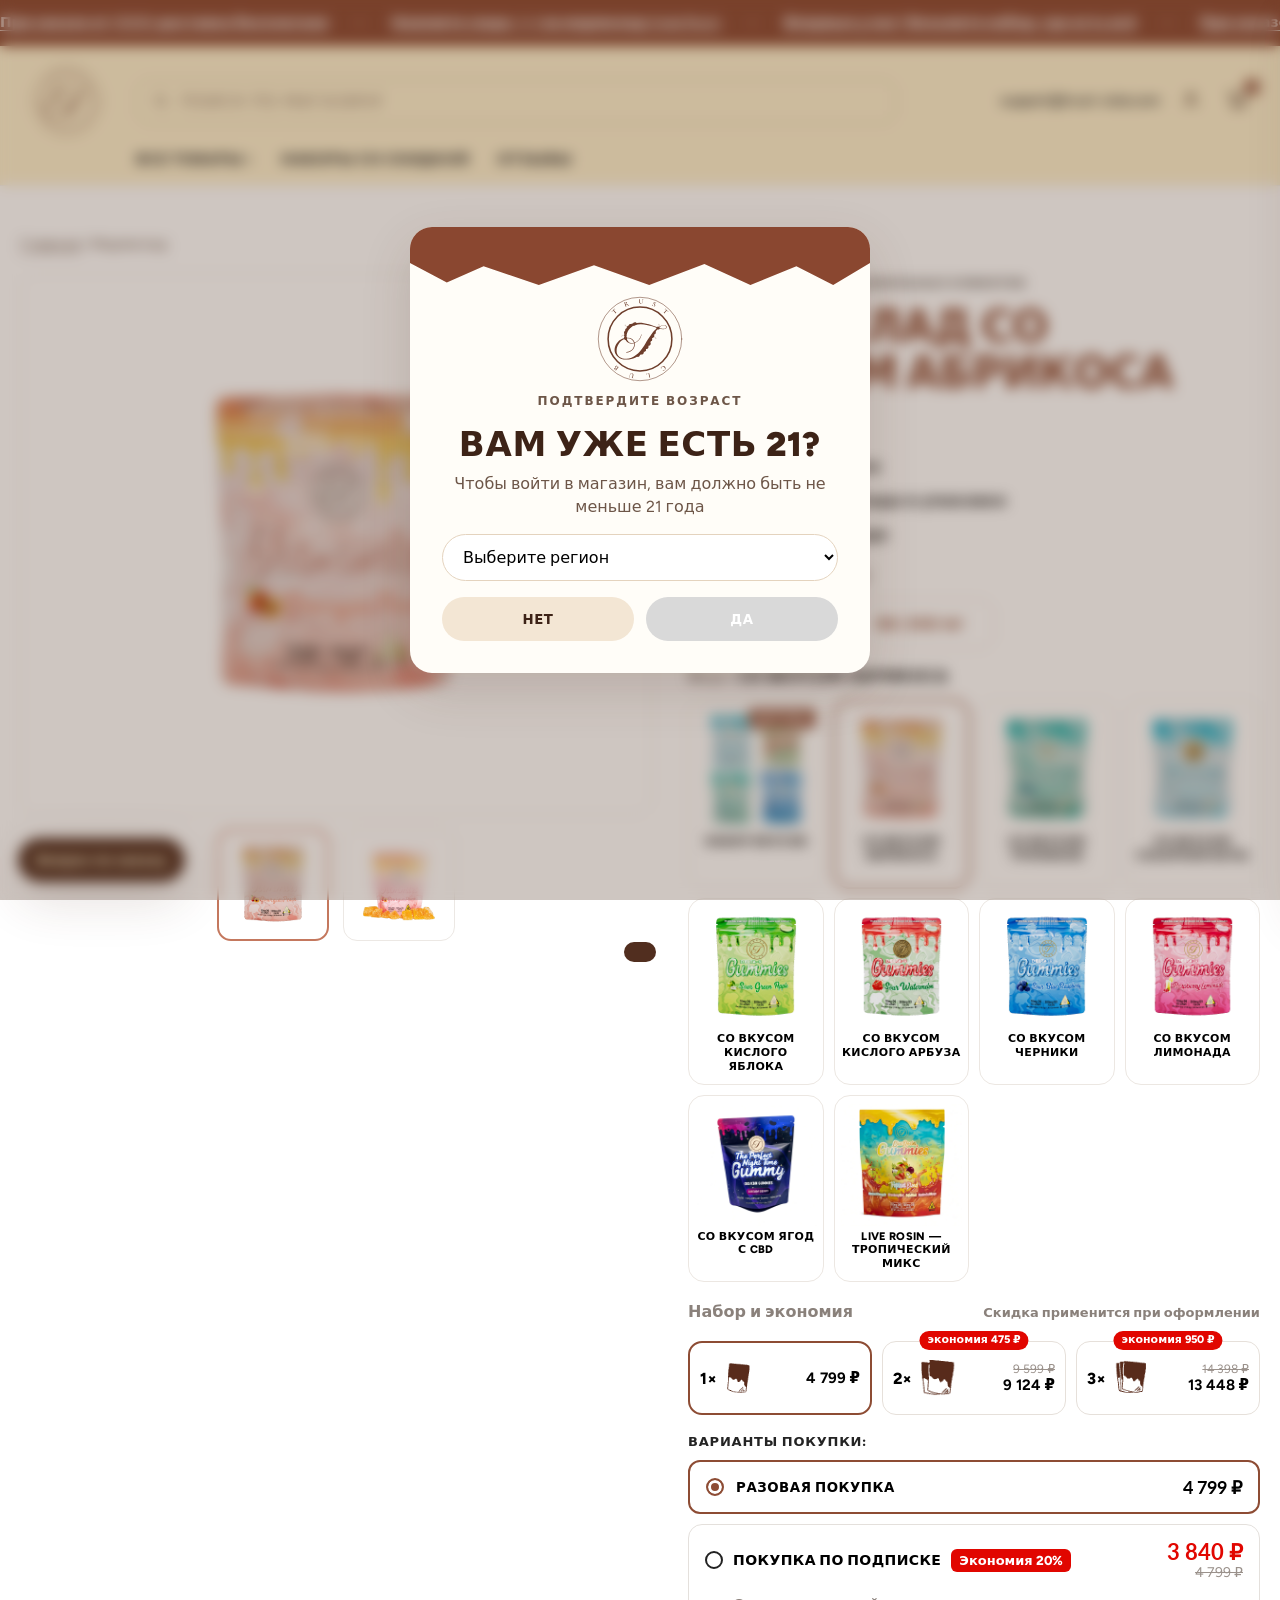
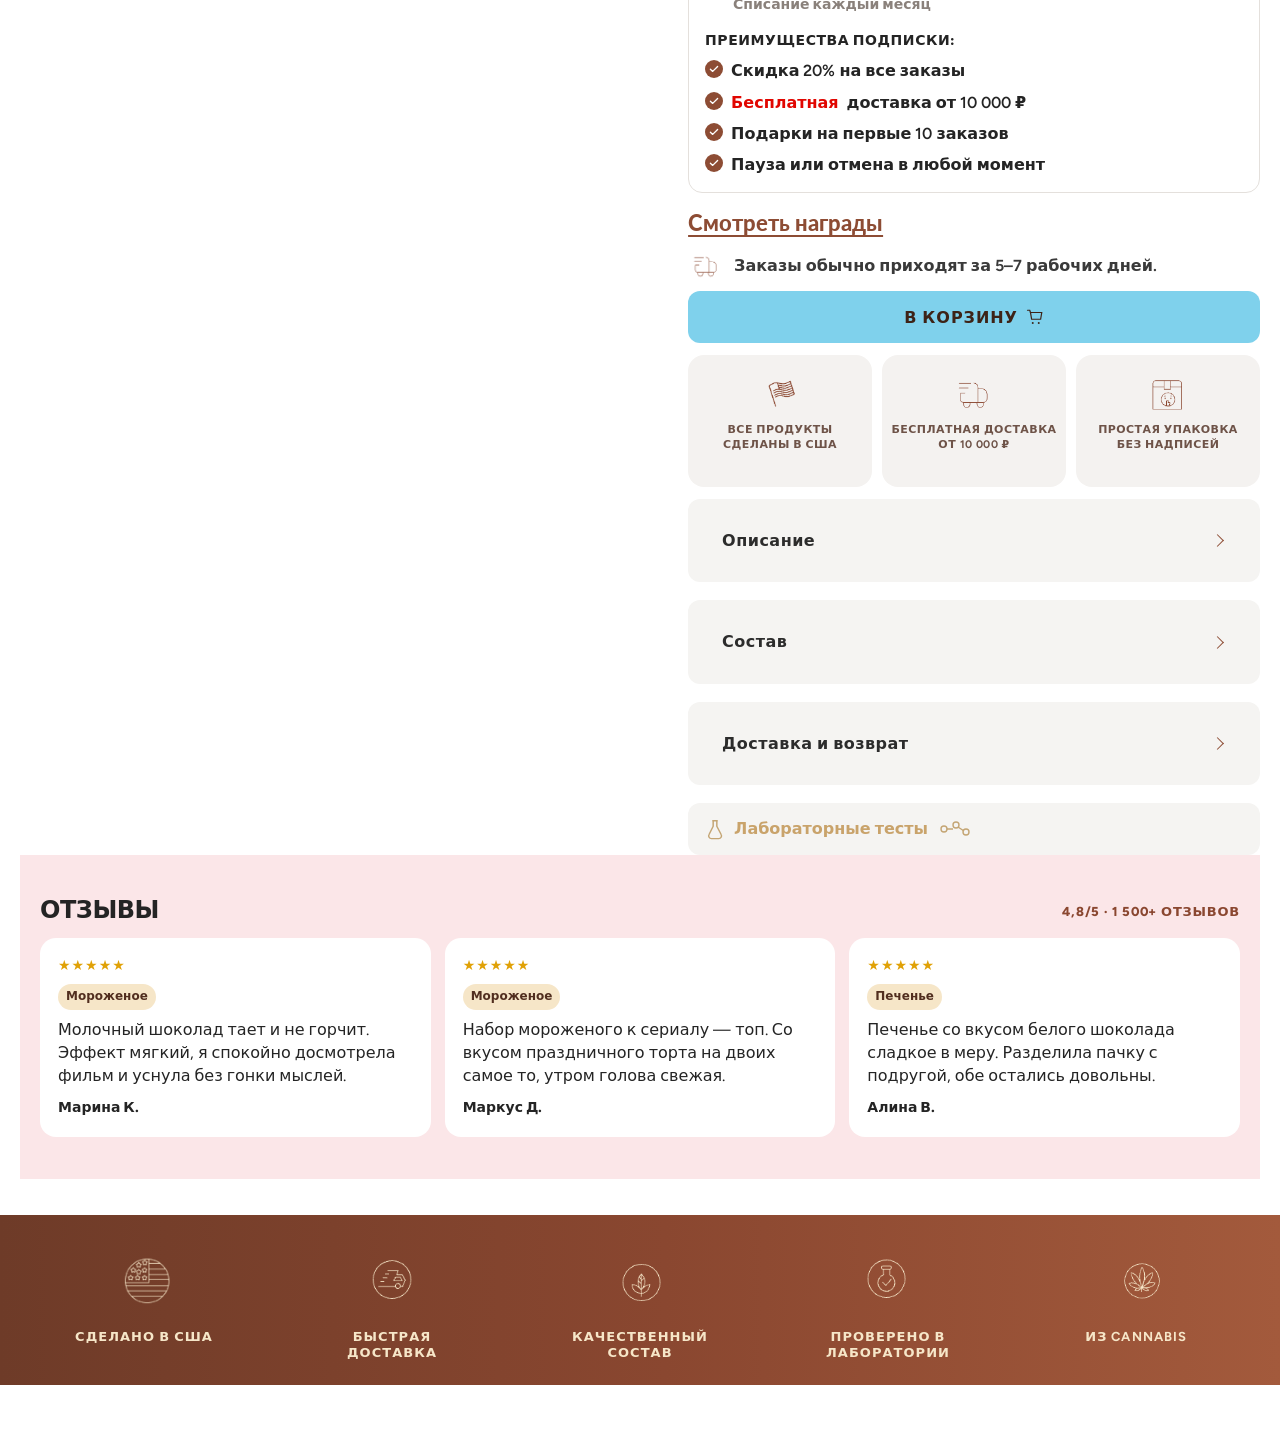
==== commit 4f67df3d: "Добавлены отзывы, видео-блок на главной и актуальные тексты/карточки. Страница otzyvy, UGC-фото, H.2" ====
--- a/marmelad.html
+++ b/marmelad.html
@@ -7,7 +7,7 @@
   <link rel="icon" href="img/brand/trust-club-logo.svg" type="image/svg+xml" />
   <meta name="description" content="Мармелад Trust-Club со вкусом абрикоса. Сделано в США, проверено лабораторией, доставка без опознавательных знаков." />
   <link rel="stylesheet" href="fonts/fonts.css" />
-  <link rel="stylesheet" href="css/styles.css?v=47" />
+  <link rel="stylesheet" href="css/styles.css?v=59" />
   <link rel="stylesheet" href="css/product.css?v=33" />
 </head>
 <body class="locked">
@@ -71,6 +71,7 @@
         <div class="mega-panel" id="mega"></div>
       </div>
       <a href="index.html#shop">НАБОРЫ СО СКИДКОЙ</a>
+      <a href="otzyvy.html">ОТЗЫВЫ</a>
     </nav>
   </header>
 
@@ -289,7 +290,7 @@
                 <div class="buy-copy">
                   <p>Новым покупателям мы говорим одно: начните с мармелада Trust-Club. <strong id="leadFlavor">Мармелад со вкусом абрикоса</strong> — знакомый и любимый вкус. Мягкие штучки, и рука сама тянется за следующей.</p>
                   <p>Это тот самый мармелад, с которого начался ажиотаж. В каждом мармеладе <strong id="doseEach">10 мг</strong>. Эффект наступает быстро, партию проверяет лаборатория, на упаковке есть QR-код на протокол. Сделано в США.</p>
-                  <p>Среди отзывов самыми частыми являются ровное ощущение и спокойное расслабление без тяжёлой сонливости, после которой не хочется вставать. Хороший способ начать вечер или выходные.</p>
+                  <p>Среди <a href="otzyvy.html">отзывов</a> самыми частыми являются ровное ощущение и спокойное расслабление без тяжёлой сонливости, после которой не хочется вставать. Хороший способ начать вечер или выходные.</p>
                   <p>Если пробуете впервые, начните с нескольких кусочков и не спешите съедать всю пачку.</p>
                   <p><strong id="packLine">В упаковке 30 штук мармелада: 10 мг в каждом мармеладе, 300 мг на пачку.</strong></p>
                   <p>Наши вкусы:</p>
@@ -340,6 +341,16 @@
       </div>
     </div>
 
+    <section class="section reviews" id="reviews">
+      <div class="wrap">
+        <div class="split-head">
+          <h2><a href="otzyvy.html">Отзывы</a></h2>
+          <a class="shop-all" href="otzyvy.html">4,8/5 · 1 500+ отзывов</a>
+        </div>
+        <div class="review-row" id="reviewRow"></div>
+      </div>
+    </section>
+
     <ul class="perk-bar">
       <li>
         <img src="img/ui/perk-flag.png" alt="" />
@@ -386,12 +397,13 @@
     <a href="marmelad.html">Мармелад</a>
     <a href="index.html#shop">Все товары</a>
     <a href="index.html#shop">Наборы со скидкой</a>
+    <a href="otzyvy.html">Отзывы</a>
     <a href="index.html#faq">Вопросы</a>
   </nav>
 
   <div class="toast" id="toast" role="status"></div>
 
-  <script src="js/app.js?v=75" defer></script>
+  <script src="js/app.js?v=104" defer></script>
   <script src="js/marmelad.js?v=8" defer></script>
 </body>
 </html>
--- a/css/styles.css
+++ b/css/styles.css
@@ -43,10 +43,10 @@
   }
   a { color: inherit; text-decoration: none; }
   h1, h2, .display {
-    font-family: "Archivo Black", Impact, sans-serif;
-    font-weight: 400;
-    letter-spacing: -0.03em;
-    line-height: 0.95;
+    font-family: Figtree, system-ui, sans-serif;
+    font-weight: 900;
+    letter-spacing: -0.02em;
+    line-height: 1.05;
     margin: 0;
     text-transform: uppercase;
   }
@@ -400,7 +400,7 @@
     cursor: pointer;
     border-radius: 8px;
     padding: 14px 22px;
-    font-family: Lato, Figtree, sans-serif;
+    font-family: Figtree, system-ui, sans-serif;
     font-weight: 800;
     letter-spacing: 0.04em;
     text-transform: uppercase;
@@ -542,6 +542,11 @@
   }
   .stars { color: var(--gold); font-size: 14px; letter-spacing: 1px; }
   .stars span { color: var(--ink); letter-spacing: 0; font-weight: 700; margin-left: 4px; }
+  .stars-link {
+    color: inherit;
+    text-decoration: none;
+  }
+  .stars-link:hover span { text-decoration: underline; }
   .price {
     font-weight: 400;
     margin: 8px 0 10px;
@@ -611,6 +616,11 @@
     gap: 12px;
     margin-bottom: 16px;
   }
+  .split-head h2 a {
+    color: inherit;
+    text-decoration: none;
+  }
+  .split-head h2 a:hover { text-decoration: underline; }
   .best-head {
     display: grid;
     grid-template-columns: 1fr auto 1fr;
@@ -659,6 +669,81 @@
   }
   .brand-band h2 { font-size: clamp(28px, 4vw, 48px); max-width: 900px; margin: 0 auto; }
 
+  .friends-band {
+    padding: 48px 0 56px;
+    background: var(--cream-2);
+  }
+  .friends-wrap { max-width: 1240px; }
+  .friends-head {
+    text-align: center;
+    margin-bottom: 28px;
+  }
+  .friends-head h2 {
+    font-family: Figtree, system-ui, sans-serif;
+    font-weight: 900;
+    font-size: clamp(28px, 4vw, 48px);
+    letter-spacing: -0.02em;
+    line-height: 1.1;
+    color: var(--choco-deep);
+    text-transform: uppercase;
+    max-width: 920px;
+    margin: 0 auto 12px;
+  }
+  .friends-head p {
+    margin: 0 auto;
+    max-width: 560px;
+    color: #6d5648;
+    font-size: 16px;
+    font-weight: 600;
+    line-height: 1.4;
+  }
+  .friends-rail {
+    display: grid;
+    grid-template-columns: repeat(4, minmax(0, 1fr));
+    gap: 16px;
+  }
+  .friend-card {
+    position: relative;
+    display: block;
+    border: 0;
+    padding: 0;
+    margin: 0;
+    border-radius: 18px;
+    overflow: hidden;
+    background: #1f1a17;
+    aspect-ratio: 9 / 16;
+    cursor: pointer;
+    text-align: left;
+    box-shadow: 0 10px 24px rgba(81, 46, 31, 0.1);
+  }
+  .friend-card video {
+    position: absolute;
+    inset: 0;
+    z-index: 1;
+    width: 100%;
+    height: 100%;
+    object-fit: cover;
+    display: block;
+    background: #1f1a17;
+  }
+  .friend-play {
+    position: absolute;
+    top: 14px;
+    right: 14px;
+    z-index: 4;
+    width: 36px;
+    height: 36px;
+    border-radius: 50%;
+    border: 0;
+    background: rgba(255, 255, 255, 0.82);
+    color: #1f1a17;
+    display: grid;
+    place-items: center;
+    pointer-events: none;
+  }
+  .friend-play svg { width: 14px; height: 14px; margin-left: 2px; }
+  .friend-card.is-playing .friend-play { opacity: 0; }
+
   .reviews { background: var(--pink); }
   .review-row {
     display: grid;
@@ -673,6 +758,177 @@
   }
   .review p { margin: 8px 0; }
   .review cite { font-style: normal; font-weight: 800; font-size: 14px; }
+  .review-tag {
+    display: inline-block;
+    margin-top: 8px;
+    padding: 4px 8px;
+    border-radius: 999px;
+    background: #f6e6c8;
+    color: var(--choco-deep);
+    font-size: 12px;
+    font-weight: 800;
+  }
+  .reviews-page {
+    padding: 42px 0 64px;
+    background: #f7f3ec;
+  }
+  .reviews-page-wrap { max-width: 1240px; }
+  .reviews-wall-head {
+    text-align: center;
+    margin-bottom: 28px;
+  }
+  .reviews-wall-head h1 {
+    font-family: Figtree, system-ui, sans-serif;
+    font-weight: 900;
+    font-size: clamp(32px, 5vw, 56px);
+    letter-spacing: -0.02em;
+    line-height: 1.05;
+    color: var(--choco-deep);
+    text-transform: uppercase;
+    margin: 0 0 12px;
+  }
+  .reviews-wall-meta {
+    display: inline-flex;
+    align-items: center;
+    gap: 8px;
+    margin: 0;
+    color: #5a463a;
+    font-weight: 700;
+    font-size: 15px;
+  }
+  .reviews-wall-meta .stars,
+  .reviews-wall-title-stars {
+    color: var(--gold);
+    letter-spacing: 1px;
+    font-family: Figtree, system-ui, sans-serif;
+    font-weight: 800;
+  }
+  .reviews-wall-title-stars {
+    display: inline-block;
+    font-size: 0.55em;
+    vertical-align: 0.12em;
+    margin-left: 0.15em;
+  }
+  .reviews-wall {
+    column-count: 4;
+    column-gap: 16px;
+  }
+  .review-wall-card {
+    break-inside: avoid;
+    display: block;
+    margin: 0 0 16px;
+    background: #fff;
+    border: 1px solid #e7ddd0;
+    border-radius: 14px;
+    overflow: hidden;
+    box-shadow: 0 8px 20px rgba(81, 46, 31, 0.06);
+  }
+  .review-wall-photo {
+    width: 100%;
+    aspect-ratio: 1 / 1;
+    object-fit: cover;
+    display: block;
+    background: var(--sand);
+  }
+  .review-wall-body {
+    position: relative;
+    padding: 14px 14px 16px;
+  }
+  .review-wall-who {
+    display: block;
+    padding-right: 108px;
+    margin-bottom: 6px;
+  }
+  .review-wall-nameblock {
+    display: flex;
+    flex-direction: column;
+    gap: 2px;
+    min-width: 0;
+  }
+  .review-wall-who strong {
+    font-size: 15px;
+    color: #1f1a17;
+    line-height: 1.2;
+  }
+  .review-verified {
+    position: absolute;
+    top: 14px;
+    right: 14px;
+    display: inline-flex;
+    align-items: center;
+    gap: 4px;
+    color: #6d5648;
+    font-size: 12px;
+    font-weight: 700;
+    white-space: nowrap;
+  }
+  .review-verified span[aria-hidden] {
+    display: inline-grid;
+    place-items: center;
+    width: 14px;
+    height: 14px;
+    border-radius: 50%;
+    background: #1f1a17;
+    color: #fff;
+    font-size: 9px;
+    line-height: 1;
+  }
+  .review-city {
+    color: #8a6f5c;
+    font-size: 12px;
+    font-weight: 600;
+    line-height: 1.2;
+  }
+  .review-wall-stars {
+    margin-bottom: 8px;
+    color: var(--gold);
+    font-size: 14px;
+    letter-spacing: 1px;
+  }
+  .review-wall-stars .stars-empty { color: #d7c8b6; }
+  .review-wall-body > p {
+    margin: 0 0 14px;
+    color: #2b2b2b;
+    font-size: 14px;
+    line-height: 1.45;
+    font-weight: 500;
+  }
+  .review-wall-product {
+    display: flex;
+    align-items: center;
+    gap: 10px;
+    padding-top: 12px;
+    border-top: 1px solid #eee4d7;
+    text-decoration: none;
+    color: inherit;
+  }
+  .review-wall-product img {
+    width: 42px;
+    height: 42px;
+    object-fit: cover;
+    border-radius: 8px;
+    background: var(--sand);
+    flex: 0 0 auto;
+  }
+  .review-wall-product-meta {
+    display: flex;
+    flex-direction: column;
+    gap: 3px;
+    min-width: 0;
+  }
+  .review-wall-product-name {
+    font-size: 11px;
+    font-weight: 800;
+    letter-spacing: 0.04em;
+    line-height: 1.25;
+    color: #3d2317;
+  }
+  .review-wall-product-note {
+    font-size: 11px;
+    font-weight: 700;
+    line-height: 1.25;
+    color: #9a6b4f;
+  }
 
   .compare-wrap { background: var(--cream-2); }
   .compare-card {
@@ -948,7 +1204,7 @@
   }
   .modal-body h2 { font-size: 34px; margin: 8px 0; color: var(--ink); }
   #ageTitle {
-    font-family: Lato, Figtree, sans-serif;
+    font-family: Figtree, system-ui, sans-serif;
     font-weight: 900;
     letter-spacing: 0.02em;
     line-height: 1.1;
@@ -1256,8 +1512,13 @@
     cursor: pointer;
   }
 
+  @media (max-width: 1100px) {
+    .reviews-wall { column-count: 3; }
+    .friends-rail { grid-template-columns: repeat(2, minmax(0, 1fr)); }
+  }
   @media (max-width: 980px) {
     .grid, .carousel-row, .blog-grid, .review-row { grid-template-columns: 1fr 1fr; }
+    .reviews-wall { column-count: 2; }
     .elevate-grid, .foot, .icon-band { grid-template-columns: 1fr; }
     .elevate-photo { height: 260px; }
     .nav { display: none; }
@@ -1337,6 +1598,21 @@
   }
   @media (max-width: 640px) {
     .grid, .carousel-row, .blog-grid, .review-row { grid-template-columns: 1fr; }
+    .reviews-wall { column-count: 1; }
+    .friends-rail {
+      display: flex;
+      gap: 12px;
+      overflow-x: auto;
+      padding-bottom: 4px;
+      scroll-snap-type: x mandatory;
+      -webkit-overflow-scrolling: touch;
+    }
+    .friend-card {
+      flex: 0 0 min(78vw, 280px);
+      scroll-snap-align: start;
+    }
+    .reviews-wall-head h1 { font-size: 34px; }
+    .friends-head h2 { font-size: 28px; }
     .hero h1 { font-size: 36px; }
     .btn-hero { font-size: 16px; padding: 14px 16px; }
     .ceo { padding: 24px 18px 20px; }
@@ -1412,7 +1688,7 @@
   padding: 4px 22px 28px;
 }
 .join-panel h2 {
-  font-family: Lato, Figtree, sans-serif;
+  font-family: Figtree, system-ui, sans-serif;
   font-weight: 900;
   font-size: 30px;
   line-height: 1.05;
@@ -1443,7 +1719,7 @@
   letter-spacing: 0.06em;
   border: 0;
   cursor: pointer;
-  font-family: Lato, Figtree, sans-serif;
+  font-family: Figtree, system-ui, sans-serif;
   font-weight: 800;
 }
 .join-submit:hover { background: #693628; }
@@ -1514,7 +1790,9 @@
   font-weight: 700;
 }
 .join-sub-price strong { font-size: 18px; color: var(--choco-deep); }
-.join-sub-body input {
+.join-sub-body input[type="text"],
+.join-sub-body input[type="password"],
+.join-sub-body input:not([type]) {
   width: 100%;
   padding: 12px 14px;
   border-radius: 10px;
@@ -1523,6 +1801,114 @@
   background: #fff;
   font-size: 16px;
 }
+.join-sub-agree {
+  display: flex;
+  align-items: flex-start;
+  gap: 10px;
+  margin: 4px 0 14px;
+  font-size: 14px;
+  line-height: 1.4;
+  color: #2b2b2b;
+  font-weight: 500;
+  cursor: pointer;
+}
+.join-sub-agree input {
+  width: 18px;
+  height: 18px;
+  margin: 2px 0 0;
+  flex: 0 0 auto;
+  accent-color: var(--choco-deep);
+  cursor: pointer;
+}
+.join-sub-agree a {
+  color: var(--choco-deep);
+  font-weight: 800;
+  text-decoration: underline;
+  text-underline-offset: 2px;
+}
+.join-sub-terms {
+  display: grid;
+  gap: 12px;
+  margin: 0 0 16px;
+  max-height: min(52vh, 420px);
+  overflow: auto;
+  padding-right: 4px;
+}
+.join-sub-terms article {
+  padding: 12px 14px;
+  border-radius: 10px;
+  background: #fff;
+  border: 1px solid #e4d3be;
+}
+.join-sub-terms strong {
+  display: block;
+  margin-bottom: 4px;
+  color: var(--choco-deep);
+  font-size: 14px;
+}
+.join-sub-terms p {
+  margin: 0;
+  color: var(--muted);
+  font-size: 13px;
+  line-height: 1.45;
+  font-weight: 500;
+}
+.join-orders-label {
+  margin: 14px 0 8px;
+  font-size: 13px;
+  letter-spacing: 0.04em;
+  text-transform: uppercase;
+  color: var(--muted);
+}
+.join-order-code .join-order-tip {
+  display: block;
+  margin-top: 4px;
+  font-size: 12px;
+  color: var(--muted);
+  font-weight: 500;
+}
+.order-success {
+  position: fixed;
+  inset: 0;
+  z-index: 120;
+  display: grid;
+  place-items: center;
+  padding: 16px;
+  background: rgba(48, 28, 18, 0.46);
+}
+.order-success-card {
+  width: min(420px, 100%);
+  background: var(--paper);
+  border-radius: 16px;
+  box-shadow: var(--shadow);
+  padding: 18px 16px 16px;
+}
+.order-success-card strong {
+  display: block;
+  font-size: 22px;
+  margin-bottom: 8px;
+}
+.order-success-card p { margin: 0 0 10px; color: #2b2b2b; }
+.order-success-code {
+  font-family: ui-monospace, SFMono-Regular, Menlo, Consolas, monospace;
+  font-size: 22px;
+  font-weight: 800;
+  letter-spacing: 0.04em;
+  color: var(--choco-deep);
+  text-align: center;
+  padding: 12px;
+  border-radius: 10px;
+  background: #fff;
+  border: 1px solid #e4d3be;
+}
+.order-success-hint { font-size: 14px; color: var(--muted) !important; }
+.order-success-actions {
+  display: grid;
+  gap: 8px;
+  margin-top: 12px;
+}
+.order-success-actions .btn,
+.order-success-actions .join-submit { width: 100%; }
 .club-pay-row {
   display: grid;
   grid-template-columns: 1fr 1fr;
@@ -1598,7 +1984,7 @@
   align-items: center;
   gap: 8px;
   margin: 22px 0 12px;
-  font-family: Lato, Figtree, sans-serif;
+  font-family: Figtree, system-ui, sans-serif;
   font-size: 18px;
   font-weight: 900;
   letter-spacing: 0.04em;
@@ -1670,7 +2056,7 @@
   background: transparent;
   color: #fff;
   padding: 16px 6px;
-  font-family: Lato, Figtree, sans-serif;
+  font-family: Figtree, system-ui, sans-serif;
   font-weight: 800;
   letter-spacing: 0.06em;
   text-transform: uppercase;
